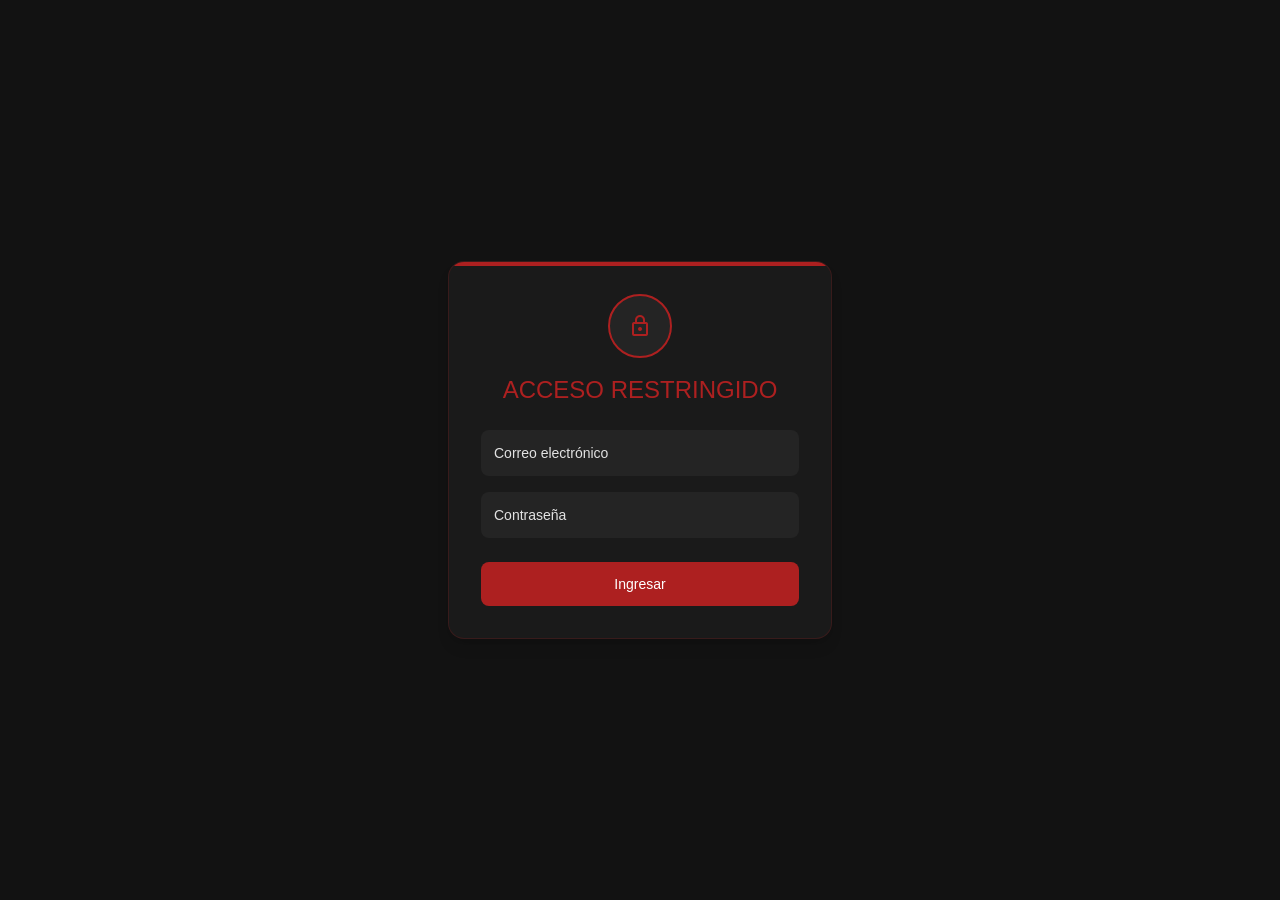
==== admin.html @ 25754448 "Primera version final para la entrega al cliente Sukidesu" ====
<!DOCTYPE html>
<html class="dark" lang="es">
<head>
  <meta charset="utf-8"/>
  <meta content="width=device-width, initial-scale=1.0" name="viewport"/>
  <title>Sukidesu Sushi - Administrativo</title>
  
  <link href="https://fonts.googleapis.com/css2?family=Material+Symbols+Outlined:wght,FILL@100..700,0..1&display=swap" rel="stylesheet"/>
  <link href="https://fonts.googleapis.com/css2?family=Anybody:wght@700;800&family=Plus+Jakarta+Sans:wght@400&family=Space+Grotesk:wght@700&display=swap" rel="stylesheet"/>
  <script src="https://cdnjs.cloudflare.com/ajax/libs/qrcode/1.4.4/qrcode.min.js"></script>
  
  <link href="https://cdnjs.cloudflare.com/ajax/libs/cropperjs/1.6.1/cropper.min.css" rel="stylesheet"/>
  <script src="https://cdnjs.cloudflare.com/ajax/libs/cropperjs/1.6.1/cropper.min.js"></script>
  
  <link href="css/output.css?v=2.0" rel="stylesheet"/>
  
  <script type="module" src="js/api.js"></script>
  <script type="module" src="js/ui.js"></script>
  <script type="module" src="js/admin.js"></script>

  <link rel="manifest" href="manifest-admin.json">
  <meta name="theme-color" content="#121212">
  <link rel="apple-touch-icon" href="images/screen.png">
  
  <style>
    ::-webkit-scrollbar { width: 6px; height: 6px; }
    ::-webkit-scrollbar-track { background: theme('colors.surface-container'); }
    ::-webkit-scrollbar-thumb { background: theme('colors.surface-bright'); border-radius: 9999px; }
    ::-webkit-scrollbar-thumb:hover { background: theme('colors.primary'); }
    .scroll-container { cursor: grab; user-select: none; }
    .scroll-container:active { cursor: grabbing; }
  </style>
</head>

<body class="flex min-h-[100dvh] md:h-screen overflow-x-hidden md:overflow-hidden font-body-md text-sm relative bg-surface text-on-surface overscroll-y-auto">
  
  <div id="login-overlay" class="fixed inset-0 bg-surface-container flex items-center justify-center z-[100]">
    <div class="bg-surface-container-high p-8 rounded-2xl shadow-lg w-full max-w-sm border border-primary/20 relative overflow-hidden">
      <div class="absolute top-0 left-0 w-full h-1 bg-primary"></div>
      <div class="text-center mb-6">
        <div class="w-16 h-16 mx-auto mb-4 rounded-full overflow-hidden border-2 border-primary flex justify-center items-center bg-surface-container-highest">
          <span class="material-symbols-outlined text-primary text-3xl">lock</span>
        </div>
        <h2 class="text-2xl font-headline-lg-mobile text-primary uppercase">Acceso Restringido</h2>
      </div>
      <form id="login-form" class="flex flex-col gap-4">
        <input type="email" id="login-email" placeholder="Correo electrónico" required class="p-3 rounded-lg bg-surface-container-highest text-on-surface outline-none focus:border-primary border border-transparent font-body-md">
        <input type="password" id="login-pass" placeholder="Contraseña" required class="p-3 rounded-lg bg-surface-container-highest text-on-surface outline-none focus:border-primary border border-transparent font-body-md">
        <button type="submit" id="login-btn" class="bg-primary text-sushi-white font-label-bold py-3 rounded-lg hover:opacity-90 mt-2 transition-opacity">Ingresar</button>
      </form>
    </div>
  </div>

  <div id="admin-layout" class="hidden w-full h-full flex flex-col md:flex-row flex-1">
    
    <nav class="hidden md:flex h-screen w-64 fixed left-0 top-0 bg-surface-container border-r border-primary/20 shadow-md flex-col p-4 z-40">
      <div class="mb-6 px-4 py-4 text-center border-b border-primary/20 shrink-0">
        <div class="w-24 h-24 mx-auto mb-3 rounded-full overflow-hidden border-2 border-primary">
          <div class="flex-1 flex justify-center items-center"><img class="object-contain" src="images/screen.png" alt="Logo"/></div>
        </div>
        <h1 class="font-headline-lg text-lg text-primary tracking-tighter uppercase mb-0.5">Gestión de Menú</h1>
      </div>
      
      <!-- BOTÓN MAESTRO -->
      <div class="px-2 mb-4 shrink-0">
        <button id="nav-publish-btn" class="w-full bg-wasabi-green text-surface font-label-bold text-sm py-3 rounded-lg shadow-lg hover:opacity-90 flex items-center justify-center transition-all">
          <span class="material-symbols-outlined mr-2 text-base pointer-events-none">cloud_upload</span> Publicar Menú
        </button>
      </div>

      <!-- CONTENEDOR ACORDEÓN -->
      <div class="flex-1 px-2 overflow-y-auto flex flex-col gap-3 pb-4">
        
        <!-- ACORDEÓN 1: MENÚ Y CATÁLOGO -->
        <div class="flex flex-col shrink-0">
          <button onclick="document.getElementById('menu-sub').classList.toggle('hidden'); this.querySelector('.chevron').classList.toggle('rotate-180');" class="w-full flex items-center justify-between px-4 py-3 bg-surface-container-highest hover:bg-surface-bright rounded-lg border border-primary/30 text-left group transition-colors">
            <div class="flex items-center pointer-events-none">
              <span class="material-symbols-outlined mr-3 text-primary">inventory_2</span>
              <span class="font-label-bold text-tertiary group-hover:text-primary">Catálogo</span>
            </div>
            <span class="material-symbols-outlined text-secondary chevron transition-transform duration-200 pointer-events-none">expand_more</span>
          </button>
          <div id="menu-sub" class="hidden flex-col gap-1 pl-4 mt-1">
            <button id="nav-add-btn" class="w-full flex items-center px-4 py-2 text-tertiary hover:bg-surface-bright rounded-lg text-left group">
              <span class="material-symbols-outlined mr-3 text-secondary group-hover:text-primary pointer-events-none text-sm">add</span><span class="font-label-bold pointer-events-none text-sm">Nuevo Plato</span>
            </button>
            <button id="nav-cat-btn" class="w-full flex items-center px-4 py-2 text-tertiary hover:bg-surface-bright rounded-lg text-left group">
              <span class="material-symbols-outlined mr-3 text-secondary group-hover:text-primary pointer-events-none text-sm">folder_managed</span><span class="font-label-bold pointer-events-none text-sm">Categorías</span>
            </button>
          </div>
        </div>

        <!-- ACORDEÓN 2: MARKETING -->
        <div class="flex flex-col shrink-0">
          <button onclick="document.getElementById('marketing-sub').classList.toggle('hidden'); this.querySelector('.chevron').classList.toggle('rotate-180');" class="w-full flex items-center justify-between px-4 py-3 bg-surface-container-highest hover:bg-surface-bright rounded-lg border border-primary/30 text-left group transition-colors">
            <div class="flex items-center pointer-events-none">
              <span class="material-symbols-outlined mr-3 text-primary">campaign</span>
              <span class="font-label-bold text-tertiary group-hover:text-primary">Marketing</span>
            </div>
            <span class="material-symbols-outlined text-secondary chevron transition-transform duration-200 pointer-events-none">expand_more</span>
          </button>
          <div id="marketing-sub" class="hidden flex-col gap-1 pl-4 mt-1">
            <button id="nav-promo-btn" class="w-full flex items-center px-4 py-2 text-tertiary hover:bg-surface-bright rounded-lg text-left group">
              <span class="material-symbols-outlined mr-3 text-secondary group-hover:text-primary pointer-events-none text-sm">loyalty</span><span class="font-label-bold pointer-events-none text-sm">Banner Promo</span>
            </button>
            <button id="nav-qr-btn" class="w-full flex items-center px-4 py-2 text-tertiary hover:bg-surface-bright rounded-lg text-left group">
              <span class="material-symbols-outlined mr-3 text-secondary group-hover:text-primary pointer-events-none text-sm">qr_code_2</span><span class="font-label-bold pointer-events-none text-sm">Generar QR</span>
            </button>
          </div>
        </div>

        <!-- ACORDEÓN 3: ADMINISTRACIÓN -->
        <div class="flex flex-col shrink-0">
          <button onclick="document.getElementById('admin-sub').classList.toggle('hidden'); this.querySelector('.chevron').classList.toggle('rotate-180');" class="w-full flex items-center justify-between px-4 py-3 bg-surface-container-highest hover:bg-surface-bright rounded-lg border border-primary/30 text-left group transition-colors">
            <div class="flex items-center pointer-events-none">
              <span class="material-symbols-outlined mr-3 text-primary">admin_panel_settings</span>
              <span class="font-label-bold text-tertiary group-hover:text-primary">Sistema</span>
            </div>
            <span class="material-symbols-outlined text-secondary chevron transition-transform duration-200 pointer-events-none">expand_more</span>
          </button>
          <div id="admin-sub" class="hidden flex-col gap-1 pl-4 mt-1">
            <button id="nav-emp-btn" class="w-full flex items-center px-4 py-2 text-tertiary hover:bg-surface-bright rounded-lg text-left group">
              <span class="material-symbols-outlined mr-3 text-secondary group-hover:text-primary pointer-events-none text-sm">manage_accounts</span><span class="font-label-bold pointer-events-none text-sm">Personal</span>
            </button>
            <a class="w-full flex items-center px-4 py-2 text-tertiary hover:bg-surface-bright rounded-lg text-left group" href="index.html" target="_blank">
              <span class="material-symbols-outlined mr-3 text-secondary group-hover:text-primary pointer-events-none text-sm">storefront</span><span class="font-label-bold pointer-events-none text-sm">Ver Carta</span>
            </a>
          </div>
        </div>
        
        <!-- CERRAR SESIÓN (Fijo al final) -->
        <button id="nav-logout-btn" class="w-full flex items-center px-4 py-3 mt-auto text-tertiary bg-surface-container-highest hover:bg-surface-bright rounded-lg border border-primary/30 text-left group transition-colors shrink-0">
          <span class="material-symbols-outlined mr-3 text-secondary group-hover:text-error pointer-events-none">logout</span><span class="font-label-bold pointer-events-none">Cerrar Sesión</span>
        </button>
        
      </div>
    </nav>

    <main class="flex-1 ml-0 md:ml-64 flex flex-col relative bg-transparent z-10 min-w-0">
      <div class="md:hidden flex justify-between items-center px-4 py-3 bg-surface-container border-b border-primary/20 z-30 shrink-0">
        <!-- ALERTA DE CAMBIOS PENDIENTES -->
       <div id="pending-changes-banner" class="hidden bg-[#f59e0b]/20 border-b border-[#f59e0b]/50 text-[#f59e0b] px-4 py-2 flex items-center justify-center gap-2 shrink-0 z-20">
         <span class="material-symbols-outlined text-sm">notification_important</span>
         <span class="font-label-bold text-xs">Tienes cambios sin publicar. Los clientes aún ven la versión anterior del menú.</span>
       </div>
        <h1 class="font-headline-lg-mobile text-primary uppercase text-sm">Gestor</h1>
        <div class="flex gap-1.5 overflow-x-auto no-scrollbar">
          <!-- BOTÓN PUBLICAR MÓVIL -->
          <button id="mobile-publish-btn" class="p-1.5 bg-wasabi-green text-surface border border-wasabi-green/50 rounded-md hover:opacity-90 flex items-center justify-center shadow-sm">
            <span class="material-symbols-outlined text-[18px] pointer-events-none">cloud_upload</span>
          </button>
          <a href="index.html" target="_blank" class="p-1.5 text-secondary border border-primary/40 rounded-md hover:bg-surface-container-highest flex items-center justify-center shadow-sm">
            <span class="material-symbols-outlined text-[18px]">storefront</span>
          </a>
          <button id="mobile-promo-btn" class="p-1.5 text-secondary border border-primary/40 rounded-md hover:bg-surface-container-highest flex items-center justify-center"><span class="material-symbols-outlined text-[18px] pointer-events-none">campaign</span></button>
          <button id="mobile-qr-btn" class="p-1.5 text-secondary border border-primary/40 rounded-md hover:bg-surface-container-highest flex items-center justify-center"><span class="material-symbols-outlined text-[18px] pointer-events-none">qr_code_2</span></button>
          <button onclick="document.getElementById('nav-emp-btn').click()" class="p-1.5 text-secondary border border-primary/40 rounded-md hover:bg-surface-container-highest flex items-center justify-center shadow-sm"><span class="material-symbols-outlined text-[18px] pointer-events-none">manage_accounts</span></button>
          <button id="mobile-new-btn" class="p-1.5 bg-primary-container/20 text-primary border border-primary/50 rounded-md hover:bg-primary-container/30 flex items-center justify-center shadow-sm"><span class="material-symbols-outlined text-[18px] pointer-events-none">add</span></button>
          <button id="mobile-logout-btn" class="p-1.5 bg-error/10 text-error border border-error/50 rounded-md hover:bg-error/20 flex items-center justify-center shadow-sm"><span class="material-symbols-outlined text-[18px] pointer-events-none">logout</span></button>
        </div>
      </div>

      <header class="px-5 md:px-12 py-8 flex flex-col md:flex-row justify-between items-start md:items-center gap-6 shrink-0">
        <div>
          <h2 class="font-headline-lg-mobile text-primary uppercase">Administra tus Productos</h2>
          <p class="font-body-md text-secondary">Ver, editar y organizar tus ofertas culinarias.</p>
        </div>
        <div class="flex items-center gap-4 w-full md:w-auto">
          <div class="relative w-full sm:w-72">
            <span class="material-symbols-outlined absolute left-3 top-1/2 -translate-y-1/2 text-primary">search</span>
            <input id="admin-search-input" class="w-full bg-surface-container border border-primary/50 rounded-lg pl-10 pr-4 py-2 text-on-surface focus:border-primary text-sm font-body-md" placeholder="Buscar por nombre..." type="text"/>
          </div>
        </div>
      </header>

      <div class="flex-1 md:overflow-y-auto px-5 md:px-12 pb-12 min-h-0 w-full">
        <div id="admin-category-bar" class="scroll-container flex gap-3 mb-8 overflow-x-auto pb-3 -mx-5 px-5 md:mx-0 md:px-0 flex-nowrap"></div>
        <div id="admin-loading" class="text-center py-12"><span class="material-symbols-outlined text-primary text-4xl animate-spin">progress_activity</span></div>
        <div id="admin-grid" class="grid grid-cols-1 lg:grid-cols-2 gap-4 md:gap-6 hidden"></div>
      </div>
    </main>

    <div id="itemModal" class="fixed inset-0 hidden items-center justify-center p-4 bg-black/80 backdrop-blur-md z-50">
      <div class="w-full max-w-[760px] bg-surface-container-low rounded-xl shadow-2xl border border-primary/50 flex flex-col max-h-[95vh] overflow-hidden">
        <div class="px-4 py-1 border-b border-primary/30 flex justify-between items-center bg-surface shrink-0">
          <h3 id="modal-title" class="font-headline-lg-mobile text-base text-primary">Añadir Nuevo Plato</h3>
          <button id="close-item-btn" class="text-secondary hover:text-primary"><span class="material-symbols-outlined pointer-events-none text-[20px]">close</span></button>
        </div>
        <form id="itemForm" class="flex flex-col flex-1 overflow-hidden">
          <input type="hidden" id="item-id" />
          <div class="p-3 overflow-y-auto flex-1">
            <div class="grid grid-cols-1 md:grid-cols-[1.5fr_1fr] gap-4 items-start h-full">
              <div class="flex flex-col gap-3">
                <div class="grid grid-cols-[1fr_2fr] gap-3">
                  <div class="flex flex-col gap-1">
                    <label class="text-[10px] font-label-bold text-primary uppercase ml-1">Categoría</label>
                    <select id="item-categoria" class="w-full bg-surface-container-high border border-primary/50 rounded-lg px-3 py-1.5 text-sushi-white focus:border-primary text-sm"></select>
                  </div>
                  <div class="flex flex-col gap-1">
                    <label class="text-[10px] font-label-bold text-primary uppercase ml-1">Nombre del Plato</label>
                    <input id="item-nombre" required class="w-full bg-surface-container-high border border-primary/50 rounded-lg px-3 py-1.5 text-sushi-white focus:border-primary text-sm" type="text"/>
                  </div>
                </div>
                <div class="flex items-start gap-3">
                  <div class="flex flex-col gap-1 w-28 shrink-0">
                    <label class="text-[10px] font-label-bold text-primary uppercase ml-1">Precio</label>
                    <input id="item-precio" required class="w-full bg-surface-container-high border border-primary/50 rounded-lg px-3 py-1.5 text-sushi-white focus:border-primary text-sm" type="number"/>
                  </div>
                  <div class="flex flex-col gap-1 flex-1">
                    <label class="text-[10px] font-label-bold text-primary uppercase ml-1">Descripción</label>
                    <textarea id="item-descripcion" rows="2" maxlength="300" class="w-full bg-surface-container-high border border-primary/50 rounded-lg px-3 py-1.5 text-sushi-white focus:border-primary resize-y text-sm min-h-[44px]"></textarea>
                  </div>
                </div>
                <div class="flex items-center gap-4 py-1">
                  <label class="flex items-center gap-2 cursor-pointer">
                    <input id="item-picante" type="checkbox" class="h-3.5 w-3.5 bg-surface-container-high rounded border-primary/50 text-primary"/>
                    <span class="text-xs text-secondary">Es Picante</span>
                  </label>
                  <label class="flex items-center gap-2 cursor-pointer">
                    <input id="item-pausado" type="checkbox" class="h-3.5 w-3.5 bg-surface-container-high rounded border-primary/50 text-error"/>
                    <span class="text-xs text-secondary">Pausar Plato</span>
                  </label>
                </div>
                <div class="flex flex-col gap-1">
                  <label class="text-[10px] font-label-bold text-primary uppercase ml-1">Imagen (JPG/PNG/WEBP)</label>
                  <input id="item-file-input" type="file" accept="image/jpeg, image/png, image/webp" class="w-full bg-surface-container-high border border-primary/50 rounded-lg px-2 py-1 text-secondary text-xs file:mr-2 file:py-1 file:px-2 file:rounded file:border-0 file:bg-primary-container file:text-sushi-white hover:file:bg-primary transition-colors cursor-pointer"/>
                  <input type="hidden" id="item-imagen-url" />
                </div>
                <div class="pt-3 border-t border-primary/30 flex flex-col gap-2">
                  <div class="flex flex-col mb-1"><label class="text-[10px] font-label-bold text-wasabi-green uppercase ml-1">Días Promoción</label></div>
                  <div style="display: grid; grid-template-columns: repeat(3, 1fr); gap: 6px;" class="text-[11px]">
                    <label class="flex items-center justify-center gap-1.5 cursor-pointer bg-surface p-1.5 rounded border border-primary/40 hover:bg-surface-bright"><input type="checkbox" name="promo-dia" value="Domingo" class="h-3 w-3 bg-surface-container rounded border-primary/50"/>Dom</label>
                    <label class="flex items-center justify-center gap-1.5 cursor-pointer bg-surface p-1.5 rounded border border-primary/40 hover:bg-surface-bright"><input type="checkbox" name="promo-dia" value="Lunes" class="h-3 w-3 bg-surface-container rounded border-primary/50"/>Lun</label>
                    <label class="flex items-center justify-center gap-1.5 cursor-pointer bg-surface p-1.5 rounded border border-primary/40 hover:bg-surface-bright"><input type="checkbox" name="promo-dia" value="Martes" class="h-3 w-3 bg-surface-container rounded border-primary/50"/>Mar</label>
                    <label class="flex items-center justify-center gap-1.5 cursor-pointer bg-surface p-1.5 rounded border border-primary/40 hover:bg-surface-bright"><input type="checkbox" name="promo-dia" value="Miércoles" class="h-3 w-3 bg-surface-container rounded border-primary/50"/>Mié</label>
                    <label class="flex items-center justify-center gap-1.5 cursor-pointer bg-surface p-1.5 rounded border border-primary/40 hover:bg-surface-bright"><input type="checkbox" name="promo-dia" value="Jueves" class="h-3 w-3 bg-surface-container rounded border-primary/50"/>Jue</label>
                    <label class="flex items-center justify-center gap-1.5 cursor-pointer bg-surface p-1.5 rounded border border-primary/40 hover:bg-surface-bright"><input type="checkbox" name="promo-dia" value="Viernes" class="h-3 w-3 bg-surface-container rounded border-primary/50"/>Vie</label>
                    <label style="grid-column: span 3;" class="flex items-center justify-center gap-1.5 cursor-pointer bg-surface p-1.5 rounded border border-primary/40 hover:bg-surface-bright"><input type="checkbox" name="promo-dia" value="Sábado" class="h-3 w-3 bg-surface-container rounded border-primary/50"/>Sáb</label>
                  </div>
                  <div class="flex flex-col gap-1 mt-1">
                    <label class="text-[10px] font-label-bold text-wasabi-green uppercase ml-1">Texto del Beneficio</label>
                    <input id="item-promo-texto" maxlength="35" class="w-full bg-surface-container-high border border-primary/50 rounded-lg px-3 py-1.5 text-sushi-white focus:border-primary text-sm" type="text"/>
                  </div>
                </div>
              </div>
              <div class="flex items-center justify-center w-full h-full pt-4 md:pt-0">
                 <div id="preview-container" class="w-full pointer-events-none"></div>
              </div>
            </div>
          </div>
          <div class="px-4 py-2 border-t border-primary/30 bg-surface flex justify-end items-center gap-2 shrink-0">
            <button type="button" id="cancel-item-btn" class="px-4 py-1.5 rounded-lg font-label-bold text-xs border border-primary/40 text-secondary hover:text-sushi-white">Salir</button>
            <button id="submit-btn" type="submit" class="px-4 py-1.5 rounded-lg font-label-bold text-xs bg-primary-container text-sushi-white hover:opacity-90">Guardar Plato</button>
          </div>
        </form>
      </div>
    </div>
    
    <div id="cropperModal" class="fixed inset-0 hidden items-center justify-center p-4 bg-black/95 backdrop-blur-md z-[60]">
      <div class="w-full max-w-[600px] bg-surface-container-low rounded-xl shadow-2xl border border-primary/50 flex flex-col overflow-hidden max-h-[95vh]">
        <div class="px-4 py-3 border-b border-primary/30 flex justify-between items-center bg-surface shrink-0">
          <h3 class="font-headline-lg-mobile text-lg text-primary flex items-center"><span class="material-symbols-outlined mr-2">crop</span> Encuadrar Plato</h3>
          <button id="close-cropper-btn" class="text-secondary hover:text-sushi-white transition-colors"><span class="material-symbols-outlined pointer-events-none">close</span></button>
        </div>
        <div class="p-0 flex justify-center items-center bg-black relative" style="height: 55vh; min-height: 350px;">
          <img id="cropper-image" src="" class="max-w-full max-h-full block opacity-0 transition-opacity duration-300">
        </div>
        <div class="px-4 py-3 border-t border-primary/30 bg-surface flex justify-end gap-2 shrink-0">
          <button type="button" id="cancel-cropper-btn" class="px-4 py-1.5 rounded-lg font-label-bold text-xs border border-primary/40 text-secondary hover:text-sushi-white transition-colors">Cancelar</button>
          <button id="confirm-crop-btn" class="px-5 py-1.5 bg-wasabi-green text-surface font-label-bold text-xs rounded-lg shadow-lg flex items-center gap-1 hover:bg-[#8da35c]"><span class="material-symbols-outlined text-[16px]">check_circle</span> Recortar y Comprimir</button>
        </div>
      </div>
    </div>

    <div id="promoConfigModal" class="fixed inset-0 hidden items-center justify-center p-4 bg-black/90 backdrop-blur-md z-50">
      <div class="w-full bg-surface-container-low rounded-xl shadow-2xl border border-primary/50 flex flex-col overflow-hidden max-h-[95vh] max-w-[544px]">
        <div class="px-4 py-3 border-b border-primary/30 flex justify-between items-center bg-surface shrink-0">
          <h3 class="font-headline-lg-mobile text-lg text-primary flex items-center"><span class="material-symbols-outlined mr-2">campaign</span> Creador de Anuncio Frontal</h3>
          <button id="close-promo-btn" class="text-secondary hover:text-sushi-white transition-colors"><span class="material-symbols-outlined pointer-events-none">close</span></button>
        </div>
        <div class="p-4 overflow-y-auto flex-1 flex flex-col gap-4">
          <div class="flex flex-col gap-3">
            <label class="flex items-center gap-2 cursor-pointer p-3 bg-primary/10 border border-primary/40 rounded-lg hover:bg-primary/20 transition-colors">
              <input id="config-promo-activa" type="checkbox" class="h-4 w-4 bg-surface text-primary rounded border-primary/50"/>
              <span class="font-label-bold text-sushi-white text-xs uppercase">Activar Anuncio Pop-up</span>
            </label>
            <div class="flex flex-col gap-1">
              <label class="text-[10px] text-primary font-bold uppercase ml-1">Texto del Anuncio</label>
              <textarea id="config-promo-texto" rows="2" class="w-full bg-surface border border-primary/40 rounded-lg px-3 py-2 text-on-surface text-sm focus:border-primary resize-none shadow-inner" placeholder="Escribe tu promoción aquí..."></textarea>
            </div>
            <div class="flex flex-col gap-1">
              <label class="text-[10px] text-primary font-bold uppercase ml-1">Enlace de la Imagen</label>
              <input id="config-promo-img" type="text" class="w-full bg-surface border border-primary/40 rounded-lg px-3 py-2 text-secondary text-sm focus:border-primary shadow-inner" placeholder="Escribe: images/niguiripro.webp"/>
            </div>
          </div>
          <div class="flex flex-col items-center justify-center bg-surface-container-lowest p-0 rounded-xl border border-dashed border-primary/30 relative overflow-hidden mt-1">
            <div class="relative bg-surface-container-lowest overflow-hidden shrink-0 w-full" style="aspect-ratio: 512/192;">
              <img id="admin-preview-promo-img" src="" class="absolute inset-0 w-full h-full object-cover object-left z-0" />
              <div class="absolute inset-0 flex pointer-events-none z-10 border-4 border-transparent hover:border-wasabi-green/30 transition-all">
                <div class="h-full border-r-2 border-dashed border-wasabi-green flex items-start p-1.5 w-[45%]"><span class="bg-surface-container-highest/90 text-wasabi-green text-[8px] font-black px-1.5 py-0.5 rounded shadow-md h-fit">ÁREA MASCOTA</span></div>
                <div class="h-full flex items-start justify-end p-1.5 w-[55%]"><span class="bg-surface-container-highest/90 text-primary text-[8px] font-black px-1.5 py-0.5 rounded shadow-md h-fit">ÁREA TEXTO</span></div>
              </div>
              <div class="absolute inset-0 flex z-20 pointer-events-none">
                <div class="w-[45%]"></div>
                <div class="flex flex-col justify-center items-end text-right p-4 w-[55%]">
                  <div class="flex items-center gap-1 mb-1.5"><span class="material-symbols-outlined text-wasabi-green text-sm">campaign</span><h3 class="font-headline-lg-mobile text-sm text-primary uppercase tracking-wide">¡Novedad!</h3></div>
                  <p id="admin-preview-promo-texto" class="font-body-md text-sushi-white text-[10px] leading-tight mb-2 drop-shadow-md line-clamp-3">El texto irá aquí...</p>
                  <button class="bg-primary text-sushi-white px-3 py-1.5 font-label-bold rounded-lg text-[10px] shadow-lg pointer-events-auto">¡Ver el Menú!</button>
                </div>
              </div>
            </div>
          </div>
        </div>
        <div class="px-4 py-3 border-t border-primary/30 bg-surface flex justify-between items-center gap-2 shrink-0">
          <div class="flex items-center gap-2 text-secondary"><span class="material-symbols-outlined text-[18px] text-wasabi-green">info</span><span class="text-[10px] leading-tight text-left">Medida recomendada:<br/><strong class="text-sushi-white">512px ancho &times; 192px alto</strong></span></div>
          <div class="flex gap-2 shrink-0">
            <button type="button" onclick="document.getElementById('promoConfigModal').classList.replace('flex','hidden')" class="px-4 py-1.5 rounded-lg font-label-bold text-xs border border-primary/40 text-secondary hover:text-sushi-white transition-colors">Salir</button>
            <button id="promo-save-btn" class="px-4 py-1.5 bg-primary text-sushi-white font-label-bold text-xs rounded-lg shadow-lg">Guardar Anuncio</button>
          </div>
        </div>
      </div>
    </div>

    <div id="qrModal" class="fixed inset-0 hidden items-center justify-center p-4 bg-black/80 backdrop-blur-md z-50">
      <div class="w-full max-w-sm bg-surface-container-low rounded-xl shadow-2xl border border-primary/50 flex flex-col max-h-[90vh] overflow-hidden">
        <div class="px-4 py-3 border-b border-primary/30 flex justify-between items-center bg-surface shrink-0">
          <h3 class="font-headline-lg-mobile text-lg text-primary"><span class="material-symbols-outlined align-middle mr-2">qr_code_2</span> Generador QR</h3>
          <button id="close-qr-btn" class="text-secondary hover:text-primary"><span class="material-symbols-outlined pointer-events-none">close</span></button>
        </div>
        <div class="p-4 space-y-3 overflow-y-auto flex-1">
          <div class="flex flex-col gap-1">
            <label class="text-[10px] text-primary font-bold uppercase">URL del Menú Base</label>
            <input id="qr-input-url" type="text" class="w-full bg-surface-container-high border border-outline-variant rounded-lg px-3 py-1.5 text-on-surface text-sm" value="https://pietroflorian-collab.github.io/menu_sukidesu/"/>
          </div>
          <div class="flex flex-col gap-1">
            <label class="text-[10px] text-wasabi-green font-bold uppercase">Identificador (Ej: Mesa 1, VIP, Barra)</label>
            <input id="qr-input-texto" type="text" class="w-full bg-surface-container-high border border-outline-variant rounded-lg px-3 py-1.5 text-on-surface text-sm" value="Mesa 1"/>
          </div>
          <div class="flex flex-col gap-1">
            <label class="text-[10px] text-primary font-bold uppercase">Logo Central</label>
            <input id="qr-input-file" type="file" accept="image/*" class="w-full bg-surface-container-high border border-outline-variant rounded-lg px-2 py-1 text-secondary text-xs file:mr-2 file:py-1 file:px-2 file:rounded file:border-0 file:bg-primary-container file:text-sushi-white"/>
          </div>
          <div class="flex justify-center bg-surface-container-lowest p-2 rounded-lg border border-outline-variant">
            <canvas id="admin-qr-canvas" style="max-height: 180px; width: auto; object-fit: contain;" class="rounded-md"></canvas>
          </div>
        </div>
        <div class="px-4 py-3 border-t border-primary/30 bg-surface flex justify-end gap-2 shrink-0">
          <button type="button" onclick="document.getElementById('qrModal').classList.replace('flex','hidden')" class="px-4 py-1.5 rounded-lg font-label-bold text-xs border border-primary/40 text-secondary">Salir</button>
          <button id="qr-download-btn" class="px-4 py-1.5 bg-primary text-sushi-white font-label-bold text-xs rounded-lg flex items-center gap-1"><span class="material-symbols-outlined text-sm">download</span> Guardar</button>
        </div>
      </div>
    </div>

    <div id="categoryModal" class="fixed inset-0 hidden items-center justify-center p-4 bg-black/80 backdrop-blur-md z-50">
      <div class="w-full max-w-sm bg-surface-container-low rounded-xl shadow-2xl border border-primary/50 flex flex-col max-h-[90vh] overflow-hidden">
        <div class="px-4 py-3 border-b border-primary/30 flex justify-between items-center bg-surface shrink-0">
          <h3 class="font-headline-lg-mobile text-lg text-primary">Categorías</h3>
          <button id="close-cat-btn" class="text-secondary hover:text-primary"><span class="material-symbols-outlined pointer-events-none">close</span></button>
        </div>
        <div class="p-4 overflow-y-auto space-y-4 flex-1">
          <form id="catForm" class="flex gap-2">
            <input id="new-cat-name" type="text" required class="flex-1 bg-surface-container-high border border-primary/50 rounded-lg px-3 py-1.5 text-sm text-on-surface" placeholder="Nueva..."/>
            <button type="submit" id="add-cat-btn" class="bg-primary text-sushi-white px-3 py-1.5 rounded-lg font-label-bold text-xs">+ Crear</button>
          </form>
          <div id="category-manage-list" class="space-y-2 text-sm"></div>
        </div>
        <div class="px-4 py-3 border-t border-primary/30 bg-surface flex justify-end shrink-0">
          <button type="button" onclick="document.getElementById('categoryModal').classList.replace('flex','hidden')" class="px-4 py-1.5 rounded-lg font-label-bold text-xs border border-primary/40 text-secondary">Salir</button>
        </div>
      </div>
    </div>

  </div>

  <div id="employeeModal" class="hidden fixed inset-0 bg-black/80 z-50 items-center justify-center p-4">
    <div class="bg-surface-container rounded-2xl w-full max-w-3xl overflow-hidden flex flex-col max-h-[90vh]">
      <div class="p-4 border-b border-outline-variant/30 flex justify-between items-center bg-surface-container-high">
        <h2 class="text-xl font-display text-on-surface">Gestión de Personal</h2>
        <button id="close-emp-btn" class="text-on-surface-variant hover:text-error transition-colors"><span class="material-symbols-outlined">close</span></button>
      </div>
      <div class="p-6 overflow-y-auto flex-1 flex flex-col md:flex-row gap-6">
        <div class="flex-1 bg-surface-container-highest p-4 rounded-xl h-fit">
          <h3 class="font-label-bold text-primary mb-4">Crear Nuevo Perfil</h3>
          <form id="empForm" class="flex flex-col gap-3">
            <input type="email" id="emp-email" placeholder="Correo electrónico" required class="w-full bg-surface-container-high text-on-surface px-4 py-2 rounded-lg border border-outline-variant/30 focus:border-primary outline-none">
            <input type="password" id="emp-pass" placeholder="Contraseña (Mín. 6 caracteres)" required minlength="6" class="w-full bg-surface-container-high text-on-surface px-4 py-2 rounded-lg border border-outline-variant/30 focus:border-primary outline-none">
            <select id="emp-rol" class="w-full bg-surface-container-high text-on-surface px-4 py-2 rounded-lg border border-outline-variant/30 focus:border-primary outline-none">
              <option value="editor">Editor (Solo edita menú)</option>
              <option value="administrador">Administrador (Control total)</option>
            </select>
            <button type="submit" id="submit-emp-btn" class="mt-2 w-full bg-primary text-sushi-white font-label-bold py-2 rounded-lg hover:bg-primary/90 transition-colors">Crear Empleado</button>
          </form>
        </div>
        <div class="flex-1 flex flex-col">
           <h3 class="font-label-bold text-tertiary mb-4">Personal Activo</h3>
           <div id="employee-list" class="flex flex-col gap-2 overflow-y-auto max-h-[300px] pr-2">
           </div>
        </div>
      </div>
    </div>
  </div>

  <div id="confirmModal" class="hidden fixed inset-0 bg-black/80 z-[70] items-center justify-center p-4 backdrop-blur-sm">
    <div class="bg-surface-container-low rounded-xl w-full max-w-sm overflow-hidden border border-primary/50 shadow-2xl flex flex-col transform transition-all">
      <div class="p-6 text-center flex-1">
        <div class="w-16 h-16 rounded-full bg-error/10 text-error flex items-center justify-center mx-auto mb-4 border border-error/20">
          <span class="material-symbols-outlined text-4xl pointer-events-none">warning</span>
        </div>
        <h3 id="confirm-title" class="text-xl font-headline-lg-mobile text-primary mb-2">Confirmar</h3>
        <p id="confirm-message" class="text-sm text-secondary font-body-md leading-relaxed whitespace-pre-line">¿Estás seguro de realizar esta acción?</p>
      </div>
      <div class="px-5 py-4 bg-surface-container-highest border-t border-primary/20 flex gap-3 justify-center">
        <button id="cancel-confirm-btn" class="px-5 py-2.5 rounded-lg font-label-bold text-xs border border-primary/40 text-secondary hover:bg-surface-bright transition-colors flex-1">Cancelar</button>
        <button id="execute-confirm-btn" class="px-5 py-2.5 rounded-lg font-label-bold text-xs bg-error text-white hover:bg-error/90 shadow-md transition-colors flex-1">Sí, Eliminar</button>
      </div>
    </div>
  </div>
</body>
</html>
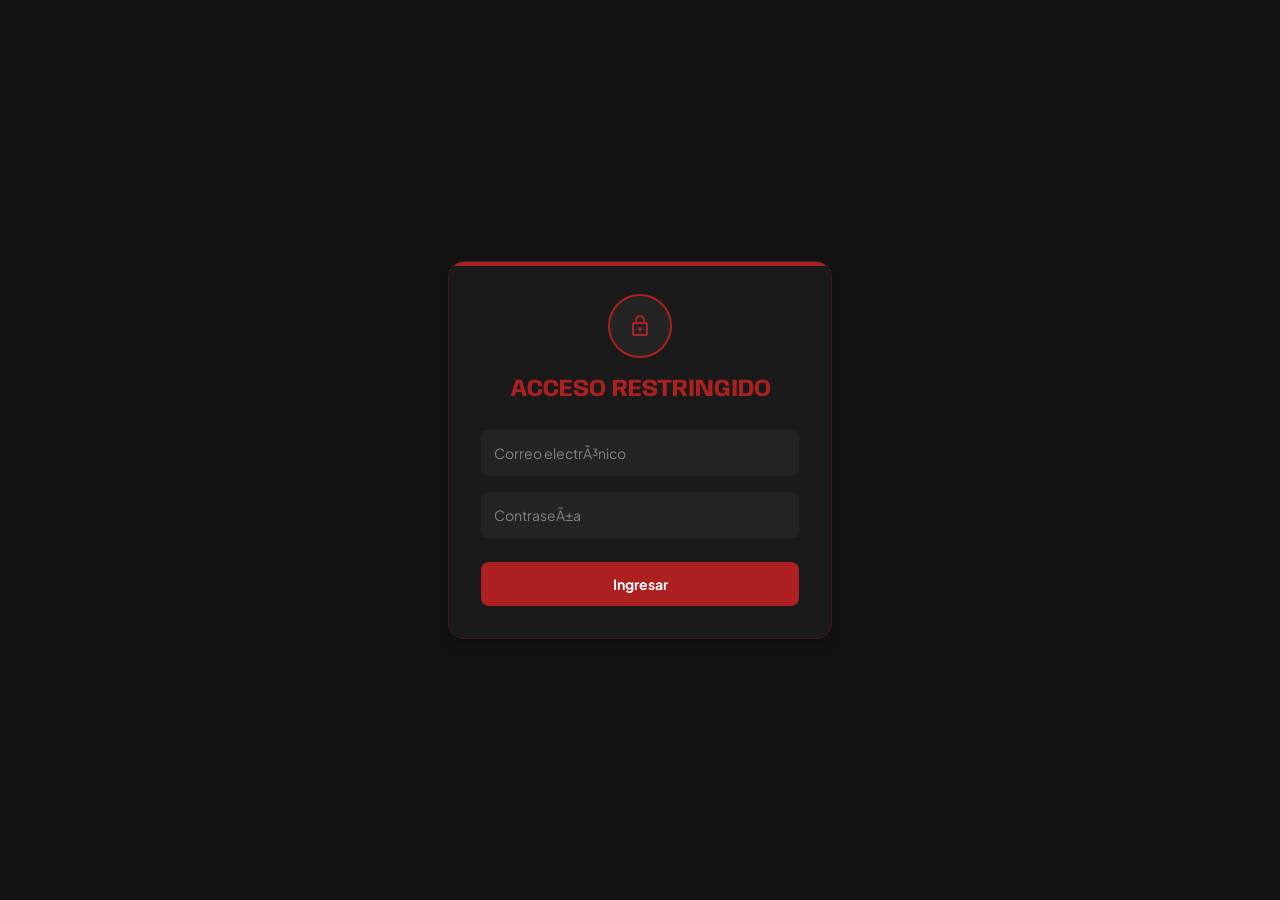
==== commit fa63626c: "feat(bloque8D-completo): 6 variables de color + variantes de opacidad en runtime (color-mix)" ====
--- a/admin.html
+++ b/admin.html
@@ -1,4 +1,4 @@
-<!DOCTYPE html>
+﻿<!DOCTYPE html>
 <html class="dark" lang="es">
 <head>
   <meta charset="utf-8"/>
@@ -7,7 +7,7 @@
   
   <link href="https://fonts.googleapis.com/css2?family=Material+Symbols+Outlined:wght,FILL@100..700,0..1&display=swap" rel="stylesheet"/>
   <link href="https://fonts.googleapis.com/css2?family=Anybody:wght@700;800&family=Plus+Jakarta+Sans:wght@400&family=Space+Grotesk:wght@700&display=swap" rel="stylesheet"/>
-  <script src="https://cdnjs.cloudflare.com/ajax/libs/qrcode/1.4.4/qrcode.min.js"></script>
+  <script src="https://cdn.jsdelivr.net/npm/qr-code-styling@1.5.0/lib/qr-code-styling.js"></script>
   
   <link href="https://cdnjs.cloudflare.com/ajax/libs/cropperjs/1.6.1/cropper.min.css" rel="stylesheet"/>
   <script src="https://cdnjs.cloudflare.com/ajax/libs/cropperjs/1.6.1/cropper.min.js"></script>
@@ -23,13 +23,18 @@
   <link rel="apple-touch-icon" href="images/screen.png">
   
   <style>
-    ::-webkit-scrollbar { width: 6px; height: 6px; }
-    ::-webkit-scrollbar-track { background: theme('colors.surface-container'); }
-    ::-webkit-scrollbar-thumb { background: theme('colors.surface-bright'); border-radius: 9999px; }
-    ::-webkit-scrollbar-thumb:hover { background: theme('colors.primary'); }
-    .scroll-container { cursor: grab; user-select: none; }
-    .scroll-container:active { cursor: grabbing; }
-  </style>
+  body {
+    background-color: #131313; 
+    background-image: url('images/fondo-ondas.png');
+    background-repeat: repeat;
+  }
+  ::-webkit-scrollbar { width: 6px; height: 6px; }
+  ::-webkit-scrollbar-track { background: theme('colors.surface-container'); }
+  ::-webkit-scrollbar-thumb { background: theme('colors.surface-bright'); border-radius: 9999px; }
+  ::-webkit-scrollbar-thumb:hover { background: theme('colors.primary'); }
+  .scroll-container { cursor: grab; user-select: none; }
+  .scroll-container:active { cursor: grabbing; }
+</style>
 </head>
 
 <body class="flex min-h-[100dvh] md:h-screen overflow-x-hidden md:overflow-hidden font-body-md text-sm relative bg-surface text-on-surface overscroll-y-auto">
@@ -44,8 +49,8 @@
         <h2 class="text-2xl font-headline-lg-mobile text-primary uppercase">Acceso Restringido</h2>
       </div>
       <form id="login-form" class="flex flex-col gap-4">
-        <input type="email" id="login-email" placeholder="Correo electrónico" required class="p-3 rounded-lg bg-surface-container-highest text-on-surface outline-none focus:border-primary border border-transparent font-body-md">
-        <input type="password" id="login-pass" placeholder="Contraseña" required class="p-3 rounded-lg bg-surface-container-highest text-on-surface outline-none focus:border-primary border border-transparent font-body-md">
+        <input type="email" id="login-email" placeholder="Correo electrÃ³nico" required class="p-3 rounded-lg bg-surface-container-highest text-on-surface outline-none focus:border-primary border border-transparent font-body-md">
+        <input type="password" id="login-pass" placeholder="ContraseÃ±a" required class="p-3 rounded-lg bg-surface-container-highest text-on-surface outline-none focus:border-primary border border-transparent font-body-md">
         <button type="submit" id="login-btn" class="bg-primary text-sushi-white font-label-bold py-3 rounded-lg hover:opacity-90 mt-2 transition-opacity">Ingresar</button>
       </form>
     </div>
@@ -58,25 +63,25 @@
         <div class="w-24 h-24 mx-auto mb-3 rounded-full overflow-hidden border-2 border-primary">
           <div class="flex-1 flex justify-center items-center"><img class="object-contain" src="images/screen.png" alt="Logo"/></div>
         </div>
-        <h1 class="font-headline-lg text-lg text-primary tracking-tighter uppercase mb-0.5">Gestión de Menú</h1>
+        <h1 class="font-headline-lg text-lg text-primary tracking-tighter uppercase mb-0.5">GestiÃ³n de MenÃº</h1>
       </div>
       
-      <!-- BOTÓN MAESTRO -->
+      <!-- BOTÃ“N MAESTRO -->
       <div class="px-2 mb-4 shrink-0">
         <button id="nav-publish-btn" class="w-full bg-wasabi-green text-surface font-label-bold text-sm py-3 rounded-lg shadow-lg hover:opacity-90 flex items-center justify-center transition-all">
-          <span class="material-symbols-outlined mr-2 text-base pointer-events-none">cloud_upload</span> Publicar Menú
+          <span class="material-symbols-outlined mr-2 text-base pointer-events-none">cloud_upload</span> Publicar MenÃº
         </button>
       </div>
 
-      <!-- CONTENEDOR ACORDEÓN -->
+      <!-- CONTENEDOR ACORDEÃ“N -->
       <div class="flex-1 px-2 overflow-y-auto flex flex-col gap-3 pb-4">
         
-        <!-- ACORDEÓN 1: MENÚ Y CATÁLOGO -->
+        <!-- ACORDEÃ“N 1: MENÃš Y CATÃLOGO -->
         <div class="flex flex-col shrink-0">
           <button onclick="document.getElementById('menu-sub').classList.toggle('hidden'); this.querySelector('.chevron').classList.toggle('rotate-180');" class="w-full flex items-center justify-between px-4 py-3 bg-surface-container-highest hover:bg-surface-bright rounded-lg border border-primary/30 text-left group transition-colors">
             <div class="flex items-center pointer-events-none">
               <span class="material-symbols-outlined mr-3 text-primary">inventory_2</span>
-              <span class="font-label-bold text-tertiary group-hover:text-primary">Catálogo</span>
+              <span class="font-label-bold text-tertiary group-hover:text-primary">CatÃ¡logo</span>
             </div>
             <span class="material-symbols-outlined text-secondary chevron transition-transform duration-200 pointer-events-none">expand_more</span>
           </button>
@@ -85,12 +90,12 @@
               <span class="material-symbols-outlined mr-3 text-secondary group-hover:text-primary pointer-events-none text-sm">add</span><span class="font-label-bold pointer-events-none text-sm">Nuevo Plato</span>
             </button>
             <button id="nav-cat-btn" class="w-full flex items-center px-4 py-2 text-tertiary hover:bg-surface-bright rounded-lg text-left group">
-              <span class="material-symbols-outlined mr-3 text-secondary group-hover:text-primary pointer-events-none text-sm">folder_managed</span><span class="font-label-bold pointer-events-none text-sm">Categorías</span>
-            </button>
-          </div>
-        </div>
-
-        <!-- ACORDEÓN 2: MARKETING -->
+              <span class="material-symbols-outlined mr-3 text-secondary group-hover:text-primary pointer-events-none text-sm">folder_managed</span><span class="font-label-bold pointer-events-none text-sm">CategorÃ­as</span>
+            </button>
+          </div>
+        </div>
+
+        <!-- ACORDEÃ“N 2: MARKETING -->
         <div class="flex flex-col shrink-0">
           <button onclick="document.getElementById('marketing-sub').classList.toggle('hidden'); this.querySelector('.chevron').classList.toggle('rotate-180');" class="w-full flex items-center justify-between px-4 py-3 bg-surface-container-highest hover:bg-surface-bright rounded-lg border border-primary/30 text-left group transition-colors">
             <div class="flex items-center pointer-events-none">
@@ -109,7 +114,7 @@
           </div>
         </div>
 
-        <!-- ACORDEÓN 3: ADMINISTRACIÓN -->
+        <!-- ACORDEÃ“N 3: ADMINISTRACIÃ“N -->
         <div class="flex flex-col shrink-0">
           <button onclick="document.getElementById('admin-sub').classList.toggle('hidden'); this.querySelector('.chevron').classList.toggle('rotate-180');" class="w-full flex items-center justify-between px-4 py-3 bg-surface-container-highest hover:bg-surface-bright rounded-lg border border-primary/30 text-left group transition-colors">
             <div class="flex items-center pointer-events-none">
@@ -122,43 +127,90 @@
             <button id="nav-emp-btn" class="w-full flex items-center px-4 py-2 text-tertiary hover:bg-surface-bright rounded-lg text-left group">
               <span class="material-symbols-outlined mr-3 text-secondary group-hover:text-primary pointer-events-none text-sm">manage_accounts</span><span class="font-label-bold pointer-events-none text-sm">Personal</span>
             </button>
-            <a class="w-full flex items-center px-4 py-2 text-tertiary hover:bg-surface-bright rounded-lg text-left group" href="index.html" target="_blank">
+            <!-- Modificado para inyectar admin=true[cite: 6] -->
+            <a class="w-full flex items-center px-4 py-2 text-tertiary hover:bg-surface-bright rounded-lg text-left group" href="index.html?admin=true" target="_blank">
               <span class="material-symbols-outlined mr-3 text-secondary group-hover:text-primary pointer-events-none text-sm">storefront</span><span class="font-label-bold pointer-events-none text-sm">Ver Carta</span>
             </a>
           </div>
         </div>
         
-        <!-- CERRAR SESIÓN (Fijo al final) -->
+        <!-- CERRAR SESIÃ“N (Fijo al final) -->
         <button id="nav-logout-btn" class="w-full flex items-center px-4 py-3 mt-auto text-tertiary bg-surface-container-highest hover:bg-surface-bright rounded-lg border border-primary/30 text-left group transition-colors shrink-0">
-          <span class="material-symbols-outlined mr-3 text-secondary group-hover:text-error pointer-events-none">logout</span><span class="font-label-bold pointer-events-none">Cerrar Sesión</span>
+          <span class="material-symbols-outlined mr-3 text-secondary group-hover:text-error pointer-events-none">logout</span><span class="font-label-bold pointer-events-none">Cerrar SesiÃ³n</span>
         </button>
         
       </div>
     </nav>
 
     <main class="flex-1 ml-0 md:ml-64 flex flex-col relative bg-transparent z-10 min-w-0">
-      <div class="md:hidden flex justify-between items-center px-4 py-3 bg-surface-container border-b border-primary/20 z-30 shrink-0">
-        <!-- ALERTA DE CAMBIOS PENDIENTES -->
-       <div id="pending-changes-banner" class="hidden bg-[#f59e0b]/20 border-b border-[#f59e0b]/50 text-[#f59e0b] px-4 py-2 flex items-center justify-center gap-2 shrink-0 z-20">
-         <span class="material-symbols-outlined text-sm">notification_important</span>
-         <span class="font-label-bold text-xs">Tienes cambios sin publicar. Los clientes aún ven la versión anterior del menú.</span>
-       </div>
-        <h1 class="font-headline-lg-mobile text-primary uppercase text-sm">Gestor</h1>
-        <div class="flex gap-1.5 overflow-x-auto no-scrollbar">
-          <!-- BOTÓN PUBLICAR MÓVIL -->
-          <button id="mobile-publish-btn" class="p-1.5 bg-wasabi-green text-surface border border-wasabi-green/50 rounded-md hover:opacity-90 flex items-center justify-center shadow-sm">
-            <span class="material-symbols-outlined text-[18px] pointer-events-none">cloud_upload</span>
+      
+      <!-- MenÃº Hamburguesa[cite: 6] -->
+      <div class="md:hidden flex flex-col z-30 shrink-0">
+        <!-- ALERTA DE CAMBIOS PENDIENTES (MÃ³vil) -->
+        <div id="pending-changes-banner" class="hidden bg-[#f59e0b]/20 border-b border-[#f59e0b]/50 text-[#f59e0b] px-4 py-2 flex items-center justify-center gap-2">
+          <span class="material-symbols-outlined text-sm">notification_important</span>
+          <span class="font-label-bold text-[10px] leading-tight text-center">Tienes cambios sin publicar. Los clientes ven la versiÃ³n anterior.</span>
+        </div>
+
+        <!-- BARRA SUPERIOR LIMPIA -->
+        <div class="flex justify-between items-center px-4 py-3 bg-surface-container border-b border-primary/20">
+          <div class="flex items-center gap-3">
+            <button onclick="document.getElementById('mobile-menu-overlay').classList.toggle('hidden')" class="p-1.5 text-primary border border-primary/40 rounded-md hover:bg-surface-container-highest flex items-center justify-center">
+              <span class="material-symbols-outlined pointer-events-none">menu</span>
+            </button>
+            <h1 class="font-headline-lg-mobile text-primary uppercase text-sm">Gestor</h1>
+          </div>
+          
+          <button id="mobile-publish-btn" class="px-3 py-1.5 bg-wasabi-green text-surface font-label-bold text-xs rounded-md shadow-sm flex items-center gap-1">
+            <span class="material-symbols-outlined text-[16px] pointer-events-none">cloud_upload</span> Publicar
           </button>
-          <a href="index.html" target="_blank" class="p-1.5 text-secondary border border-primary/40 rounded-md hover:bg-surface-container-highest flex items-center justify-center shadow-sm">
-            <span class="material-symbols-outlined text-[18px]">storefront</span>
-          </a>
-          <button id="mobile-promo-btn" class="p-1.5 text-secondary border border-primary/40 rounded-md hover:bg-surface-container-highest flex items-center justify-center"><span class="material-symbols-outlined text-[18px] pointer-events-none">campaign</span></button>
-          <button id="mobile-qr-btn" class="p-1.5 text-secondary border border-primary/40 rounded-md hover:bg-surface-container-highest flex items-center justify-center"><span class="material-symbols-outlined text-[18px] pointer-events-none">qr_code_2</span></button>
-          <button onclick="document.getElementById('nav-emp-btn').click()" class="p-1.5 text-secondary border border-primary/40 rounded-md hover:bg-surface-container-highest flex items-center justify-center shadow-sm"><span class="material-symbols-outlined text-[18px] pointer-events-none">manage_accounts</span></button>
-          <button id="mobile-new-btn" class="p-1.5 bg-primary-container/20 text-primary border border-primary/50 rounded-md hover:bg-primary-container/30 flex items-center justify-center shadow-sm"><span class="material-symbols-outlined text-[18px] pointer-events-none">add</span></button>
-          <button id="mobile-logout-btn" class="p-1.5 bg-error/10 text-error border border-error/50 rounded-md hover:bg-error/20 flex items-center justify-center shadow-sm"><span class="material-symbols-outlined text-[18px] pointer-events-none">logout</span></button>
-        </div>
-      </div>
+        </div>
+      </div>
+
+      <!-- MENÃš DESPLEGABLE MÃ“VIL (Oculto por defecto)[cite: 6] -->
+      <div id="mobile-menu-overlay" class="hidden md:hidden fixed inset-0 bg-black/60 backdrop-blur-sm z-[100] flex justify-start" onclick="if(event.target === this) this.classList.add('hidden')">
+        <div class="w-64 bg-surface-container-high h-full shadow-2xl border-r border-primary/30 flex flex-col animate-slide-in-left">
+          <div class="p-4 border-b border-primary/20 flex justify-between items-center bg-surface">
+            <h2 class="font-headline-lg-mobile text-primary text-base uppercase">Opciones</h2>
+            <button onclick="document.getElementById('mobile-menu-overlay').classList.add('hidden')" class="text-secondary">
+              <span class="material-symbols-outlined pointer-events-none">close</span>
+            </button>
+          </div>
+          <div class="flex-1 overflow-y-auto p-4 flex flex-col gap-2">
+            
+            <div class="text-xs font-label-bold text-secondary uppercase mb-1 mt-2">CatÃ¡logo</div>
+            <button id="mobile-new-btn" class="w-full flex items-center px-4 py-3 bg-surface-container rounded-lg border border-primary/20 text-tertiary">
+              <span class="material-symbols-outlined mr-3 text-secondary text-lg">add_circle</span><span class="font-label-bold text-sm">Nuevo Plato</span>
+            </button>
+            <button id="mobile-cat-btn" class="w-full flex items-center px-4 py-3 bg-surface-container rounded-lg border border-primary/20 text-tertiary">
+              <span class="material-symbols-outlined mr-3 text-secondary text-lg">folder_managed</span><span class="font-label-bold text-sm">CategorÃ­as</span>
+            </button>
+
+            <div class="text-xs font-label-bold text-secondary uppercase mb-1 mt-4">Marketing</div>
+            <button id="mobile-promo-btn" class="w-full flex items-center px-4 py-3 bg-surface-container rounded-lg border border-primary/20 text-tertiary">
+              <span class="material-symbols-outlined mr-3 text-secondary text-lg">campaign</span><span class="font-label-bold text-sm">Banner Promo</span>
+            </button>
+            <button id="mobile-qr-btn" class="w-full flex items-center px-4 py-3 bg-surface-container rounded-lg border border-primary/20 text-tertiary">
+              <span class="material-symbols-outlined mr-3 text-secondary text-lg">qr_code_2</span><span class="font-label-bold text-sm">Generador QR</span>
+            </button>
+
+            <div class="text-xs font-label-bold text-secondary uppercase mb-1 mt-4">Sistema</div>
+            <button id="mobile-emp-btn" class="w-full flex items-center px-4 py-3 bg-surface-container rounded-lg border border-primary/20 text-tertiary">
+              <span class="material-symbols-outlined mr-3 text-secondary text-lg">manage_accounts</span><span class="font-label-bold text-sm">Personal</span>
+            </button>
+            <a href="index.html?admin=true" target="_blank" class="w-full flex items-center px-4 py-3 bg-surface-container rounded-lg border border-primary/20 text-tertiary">
+              <span class="material-symbols-outlined mr-3 text-secondary text-lg">storefront</span><span class="font-label-bold text-sm">Ver Carta</span>
+            </a>
+            
+          </div>
+          <div class="p-4 border-t border-primary/20 bg-surface mt-auto">
+            <button id="mobile-logout-btn" class="w-full flex items-center px-4 py-3 bg-error/10 rounded-lg border border-error/30 text-error justify-center">
+              <span class="material-symbols-outlined mr-2 text-lg">logout</span><span class="font-label-bold text-sm">Cerrar SesiÃ³n</span>
+            </button>
+          </div>
+        </div>
+      </div>
+      <!-- Fin MenÃº Hamburguesa -->
 
       <header class="px-5 md:px-12 py-8 flex flex-col md:flex-row justify-between items-start md:items-center gap-6 shrink-0">
         <div>
@@ -183,7 +235,7 @@
     <div id="itemModal" class="fixed inset-0 hidden items-center justify-center p-4 bg-black/80 backdrop-blur-md z-50">
       <div class="w-full max-w-[760px] bg-surface-container-low rounded-xl shadow-2xl border border-primary/50 flex flex-col max-h-[95vh] overflow-hidden">
         <div class="px-4 py-1 border-b border-primary/30 flex justify-between items-center bg-surface shrink-0">
-          <h3 id="modal-title" class="font-headline-lg-mobile text-base text-primary">Añadir Nuevo Plato</h3>
+          <h3 id="modal-title" class="font-headline-lg-mobile text-base text-primary">AÃ±adir Nuevo Plato</h3>
           <button id="close-item-btn" class="text-secondary hover:text-primary"><span class="material-symbols-outlined pointer-events-none text-[20px]">close</span></button>
         </div>
         <form id="itemForm" class="flex flex-col flex-1 overflow-hidden">
@@ -193,7 +245,7 @@
               <div class="flex flex-col gap-3">
                 <div class="grid grid-cols-[1fr_2fr] gap-3">
                   <div class="flex flex-col gap-1">
-                    <label class="text-[10px] font-label-bold text-primary uppercase ml-1">Categoría</label>
+                    <label class="text-[10px] font-label-bold text-primary uppercase ml-1">CategorÃ­a</label>
                     <select id="item-categoria" class="w-full bg-surface-container-high border border-primary/50 rounded-lg px-3 py-1.5 text-sushi-white focus:border-primary text-sm"></select>
                   </div>
                   <div class="flex flex-col gap-1">
@@ -207,7 +259,7 @@
                     <input id="item-precio" required class="w-full bg-surface-container-high border border-primary/50 rounded-lg px-3 py-1.5 text-sushi-white focus:border-primary text-sm" type="number"/>
                   </div>
                   <div class="flex flex-col gap-1 flex-1">
-                    <label class="text-[10px] font-label-bold text-primary uppercase ml-1">Descripción</label>
+                    <label class="text-[10px] font-label-bold text-primary uppercase ml-1">DescripciÃ³n</label>
                     <textarea id="item-descripcion" rows="2" maxlength="300" class="w-full bg-surface-container-high border border-primary/50 rounded-lg px-3 py-1.5 text-sushi-white focus:border-primary resize-y text-sm min-h-[44px]"></textarea>
                   </div>
                 </div>
@@ -227,15 +279,15 @@
                   <input type="hidden" id="item-imagen-url" />
                 </div>
                 <div class="pt-3 border-t border-primary/30 flex flex-col gap-2">
-                  <div class="flex flex-col mb-1"><label class="text-[10px] font-label-bold text-wasabi-green uppercase ml-1">Días Promoción</label></div>
+                  <div class="flex flex-col mb-1"><label class="text-[10px] font-label-bold text-wasabi-green uppercase ml-1">DÃ­as PromociÃ³n</label></div>
                   <div style="display: grid; grid-template-columns: repeat(3, 1fr); gap: 6px;" class="text-[11px]">
                     <label class="flex items-center justify-center gap-1.5 cursor-pointer bg-surface p-1.5 rounded border border-primary/40 hover:bg-surface-bright"><input type="checkbox" name="promo-dia" value="Domingo" class="h-3 w-3 bg-surface-container rounded border-primary/50"/>Dom</label>
                     <label class="flex items-center justify-center gap-1.5 cursor-pointer bg-surface p-1.5 rounded border border-primary/40 hover:bg-surface-bright"><input type="checkbox" name="promo-dia" value="Lunes" class="h-3 w-3 bg-surface-container rounded border-primary/50"/>Lun</label>
                     <label class="flex items-center justify-center gap-1.5 cursor-pointer bg-surface p-1.5 rounded border border-primary/40 hover:bg-surface-bright"><input type="checkbox" name="promo-dia" value="Martes" class="h-3 w-3 bg-surface-container rounded border-primary/50"/>Mar</label>
-                    <label class="flex items-center justify-center gap-1.5 cursor-pointer bg-surface p-1.5 rounded border border-primary/40 hover:bg-surface-bright"><input type="checkbox" name="promo-dia" value="Miércoles" class="h-3 w-3 bg-surface-container rounded border-primary/50"/>Mié</label>
+                    <label class="flex items-center justify-center gap-1.5 cursor-pointer bg-surface p-1.5 rounded border border-primary/40 hover:bg-surface-bright"><input type="checkbox" name="promo-dia" value="MiÃ©rcoles" class="h-3 w-3 bg-surface-container rounded border-primary/50"/>MiÃ©</label>
                     <label class="flex items-center justify-center gap-1.5 cursor-pointer bg-surface p-1.5 rounded border border-primary/40 hover:bg-surface-bright"><input type="checkbox" name="promo-dia" value="Jueves" class="h-3 w-3 bg-surface-container rounded border-primary/50"/>Jue</label>
                     <label class="flex items-center justify-center gap-1.5 cursor-pointer bg-surface p-1.5 rounded border border-primary/40 hover:bg-surface-bright"><input type="checkbox" name="promo-dia" value="Viernes" class="h-3 w-3 bg-surface-container rounded border-primary/50"/>Vie</label>
-                    <label style="grid-column: span 3;" class="flex items-center justify-center gap-1.5 cursor-pointer bg-surface p-1.5 rounded border border-primary/40 hover:bg-surface-bright"><input type="checkbox" name="promo-dia" value="Sábado" class="h-3 w-3 bg-surface-container rounded border-primary/50"/>Sáb</label>
+                    <label style="grid-column: span 3;" class="flex items-center justify-center gap-1.5 cursor-pointer bg-surface p-1.5 rounded border border-primary/40 hover:bg-surface-bright"><input type="checkbox" name="promo-dia" value="SÃ¡bado" class="h-3 w-3 bg-surface-container rounded border-primary/50"/>SÃ¡b</label>
                   </div>
                   <div class="flex flex-col gap-1 mt-1">
                     <label class="text-[10px] font-label-bold text-wasabi-green uppercase ml-1">Texto del Beneficio</label>
@@ -286,26 +338,27 @@
             </label>
             <div class="flex flex-col gap-1">
               <label class="text-[10px] text-primary font-bold uppercase ml-1">Texto del Anuncio</label>
-              <textarea id="config-promo-texto" rows="2" class="w-full bg-surface border border-primary/40 rounded-lg px-3 py-2 text-on-surface text-sm focus:border-primary resize-none shadow-inner" placeholder="Escribe tu promoción aquí..."></textarea>
+              <textarea id="config-promo-texto" rows="2" class="w-full bg-surface border border-primary/40 rounded-lg px-3 py-2 text-on-surface text-sm focus:border-primary resize-none shadow-inner" placeholder="Escribe tu promociÃ³n aquÃ­..."></textarea>
             </div>
             <div class="flex flex-col gap-1">
-              <label class="text-[10px] text-primary font-bold uppercase ml-1">Enlace de la Imagen</label>
-              <input id="config-promo-img" type="text" class="w-full bg-surface border border-primary/40 rounded-lg px-3 py-2 text-secondary text-sm focus:border-primary shadow-inner" placeholder="Escribe: images/niguiripro.webp"/>
+              <label class="text-[10px] text-primary font-bold uppercase ml-1">Imagen del Anuncio (JPG/PNG/WEBP)</label>
+              <input id="config-promo-file" type="file" accept="image/jpeg, image/png, image/webp" class="w-full bg-surface border border-primary/40 rounded-lg px-2 py-1 text-secondary text-xs file:mr-2 file:py-1 file:px-2 file:rounded file:border-0 file:bg-primary-container file:text-sushi-white hover:file:bg-primary transition-colors cursor-pointer"/>
+              <input id="config-promo-img" type="hidden" />
             </div>
           </div>
           <div class="flex flex-col items-center justify-center bg-surface-container-lowest p-0 rounded-xl border border-dashed border-primary/30 relative overflow-hidden mt-1">
             <div class="relative bg-surface-container-lowest overflow-hidden shrink-0 w-full" style="aspect-ratio: 512/192;">
               <img id="admin-preview-promo-img" src="" class="absolute inset-0 w-full h-full object-cover object-left z-0" />
-              <div class="absolute inset-0 flex pointer-events-none z-10 border-4 border-transparent hover:border-wasabi-green/30 transition-all">
-                <div class="h-full border-r-2 border-dashed border-wasabi-green flex items-start p-1.5 w-[45%]"><span class="bg-surface-container-highest/90 text-wasabi-green text-[8px] font-black px-1.5 py-0.5 rounded shadow-md h-fit">ÁREA MASCOTA</span></div>
-                <div class="h-full flex items-start justify-end p-1.5 w-[55%]"><span class="bg-surface-container-highest/90 text-primary text-[8px] font-black px-1.5 py-0.5 rounded shadow-md h-fit">ÁREA TEXTO</span></div>
+              <div class="absolute inset-0 flex pointer-events-none z-10 border-4 border-transparent hover:border-wasabi-30 transition-all">
+                <div class="h-full border-r-2 border-dashed border-wasabi-green flex items-start p-1.5 w-[45%]"><span class="bg-surface-container-highest/90 text-wasabi-green text-[8px] font-black px-1.5 py-0.5 rounded shadow-md h-fit">ÃREA MASCOTA</span></div>
+                <div class="h-full flex items-start justify-end p-1.5 w-[55%]"><span class="bg-surface-container-highest/90 text-primary text-[8px] font-black px-1.5 py-0.5 rounded shadow-md h-fit">ÃREA TEXTO</span></div>
               </div>
               <div class="absolute inset-0 flex z-20 pointer-events-none">
                 <div class="w-[45%]"></div>
                 <div class="flex flex-col justify-center items-end text-right p-4 w-[55%]">
-                  <div class="flex items-center gap-1 mb-1.5"><span class="material-symbols-outlined text-wasabi-green text-sm">campaign</span><h3 class="font-headline-lg-mobile text-sm text-primary uppercase tracking-wide">¡Novedad!</h3></div>
-                  <p id="admin-preview-promo-texto" class="font-body-md text-sushi-white text-[10px] leading-tight mb-2 drop-shadow-md line-clamp-3">El texto irá aquí...</p>
-                  <button class="bg-primary text-sushi-white px-3 py-1.5 font-label-bold rounded-lg text-[10px] shadow-lg pointer-events-auto">¡Ver el Menú!</button>
+                  <div class="flex items-center gap-1 mb-1.5"><span class="material-symbols-outlined text-wasabi-green text-sm">campaign</span><h3 class="font-headline-lg-mobile text-sm text-primary uppercase tracking-wide">Â¡Novedad!</h3></div>
+                  <p id="admin-preview-promo-texto" class="font-body-md text-sushi-white text-[10px] leading-tight mb-2 drop-shadow-md line-clamp-3">El texto irÃ¡ aquÃ­...</p>
+                  <button class="bg-primary text-sushi-white px-3 py-1.5 font-label-bold rounded-lg text-[10px] shadow-lg pointer-events-auto">Â¡Ver el MenÃº!</button>
                 </div>
               </div>
             </div>
@@ -321,40 +374,126 @@
       </div>
     </div>
 
-    <div id="qrModal" class="fixed inset-0 hidden items-center justify-center p-4 bg-black/80 backdrop-blur-md z-50">
-      <div class="w-full max-w-sm bg-surface-container-low rounded-xl shadow-2xl border border-primary/50 flex flex-col max-h-[90vh] overflow-hidden">
+    <div id="qrModal" class="fixed inset-0 hidden items-center justify-center p-4 bg-black/90 backdrop-blur-md z-50">
+      <!-- Contenedor con ancho y alto absolutos (850x750) -->
+      <div class="w-full max-w-[850px] h-[900px] max-h-[95vh] bg-surface-container-low rounded-xl shadow-2xl border border-primary/50 flex flex-col overflow-hidden">
+        
+        <!-- HEADER -->
         <div class="px-4 py-3 border-b border-primary/30 flex justify-between items-center bg-surface shrink-0">
-          <h3 class="font-headline-lg-mobile text-lg text-primary"><span class="material-symbols-outlined align-middle mr-2">qr_code_2</span> Generador QR</h3>
-          <button id="close-qr-btn" class="text-secondary hover:text-primary"><span class="material-symbols-outlined pointer-events-none">close</span></button>
-        </div>
-        <div class="p-4 space-y-3 overflow-y-auto flex-1">
-          <div class="flex flex-col gap-1">
-            <label class="text-[10px] text-primary font-bold uppercase">URL del Menú Base</label>
-            <input id="qr-input-url" type="text" class="w-full bg-surface-container-high border border-outline-variant rounded-lg px-3 py-1.5 text-on-surface text-sm" value="https://pietroflorian-collab.github.io/menu_sukidesu/"/>
-          </div>
-          <div class="flex flex-col gap-1">
-            <label class="text-[10px] text-wasabi-green font-bold uppercase">Identificador (Ej: Mesa 1, VIP, Barra)</label>
-            <input id="qr-input-texto" type="text" class="w-full bg-surface-container-high border border-outline-variant rounded-lg px-3 py-1.5 text-on-surface text-sm" value="Mesa 1"/>
-          </div>
-          <div class="flex flex-col gap-1">
-            <label class="text-[10px] text-primary font-bold uppercase">Logo Central</label>
-            <input id="qr-input-file" type="file" accept="image/*" class="w-full bg-surface-container-high border border-outline-variant rounded-lg px-2 py-1 text-secondary text-xs file:mr-2 file:py-1 file:px-2 file:rounded file:border-0 file:bg-primary-container file:text-sushi-white"/>
-          </div>
-          <div class="flex justify-center bg-surface-container-lowest p-2 rounded-lg border border-outline-variant">
-            <canvas id="admin-qr-canvas" style="max-height: 180px; width: auto; object-fit: contain;" class="rounded-md"></canvas>
-          </div>
-        </div>
-        <div class="px-4 py-3 border-t border-primary/30 bg-surface flex justify-end gap-2 shrink-0">
-          <button type="button" onclick="document.getElementById('qrModal').classList.replace('flex','hidden')" class="px-4 py-1.5 rounded-lg font-label-bold text-xs border border-primary/40 text-secondary">Salir</button>
-          <button id="qr-download-btn" class="px-4 py-1.5 bg-primary text-sushi-white font-label-bold text-xs rounded-lg flex items-center gap-1"><span class="material-symbols-outlined text-sm">download</span> Guardar</button>
-        </div>
+          <h3 class="font-headline-lg-mobile text-lg text-primary"><span class="material-symbols-outlined align-middle mr-2">qr_code_scanner</span> Estudio QR</h3>
+          <button id="close-qr-btn" class="text-secondary hover:text-primary transition-colors"><span class="material-symbols-outlined pointer-events-none">close</span></button>
+        </div>
+
+        <div class="flex flex-col md:flex-row flex-1 overflow-hidden bg-surface-container-lowest">
+          
+          <!-- COLUMNA IZQUIERDA -->
+          <div class="w-full md:w-[55%] p-4 overflow-y-auto border-b md:border-b-0 md:border-r border-primary/20 space-y-3 flex flex-col justify-start">
+            
+            <!-- 1. Datos -->
+            <div class="bg-surface-container rounded-lg p-3 border border-outline-30">
+              <h4 class="font-label-bold text-xs text-secondary uppercase mb-2 flex items-center gap-1.5"><span class="material-symbols-outlined text-sm">link</span> Enlace y Datos</h4>
+              <div class="space-y-2">
+                <div class="flex flex-col gap-1">
+                  <label class="text-[10px] text-primary font-bold uppercase">URL del MenÃº Base</label>
+                  <input id="qr-input-url" type="text" class="w-full bg-surface border border-outline-variant rounded-lg px-3 py-1.5 text-on-surface text-sm focus:border-primary" value="https://menusukidesu.sukidesumenu.workers.dev/?v=2"/>
+                </div>
+                <div class="flex flex-col gap-1">
+                  <label class="text-[10px] text-wasabi-green font-bold uppercase">Identificador (Mesa, Barra, VIP)</label>
+                  <input id="qr-input-texto" type="text" class="w-full bg-surface border border-outline-variant rounded-lg px-3 py-1.5 text-on-surface text-sm focus:border-primary" value="Mesa 1"/>
+                </div>
+              </div>
+            </div>
+
+            <!-- 2. Formas y Estilos -->
+            <div class="bg-surface-container rounded-lg p-3 border border-outline-30">
+              <h4 class="font-label-bold text-xs text-secondary uppercase mb-2 flex items-center gap-1.5"><span class="material-symbols-outlined text-sm">category</span> Estilo de Puntos</h4>
+              <div class="grid grid-cols-2 gap-3">
+                <div class="flex flex-col gap-1">
+                  <label class="text-[10px] text-primary uppercase">Cuerpo del QR</label>
+                  <select id="qr-style-dots" class="w-full bg-surface border border-outline-variant rounded-lg px-2 py-1 text-sm text-on-surface">
+                    <option value="rounded">Redondeado</option>
+                    <option value="dots">Puntos</option>
+                    <option value="classy">Elegante</option>
+                    <option value="square">Cuadrado ClÃ¡sico</option>
+                  </select>
+                </div>
+                <div class="flex flex-col gap-1">
+                  <label class="text-[10px] text-primary uppercase">Marcos (Esquinas)</label>
+                  <select id="qr-style-corners" class="w-full bg-surface border border-outline-variant rounded-lg px-2 py-1 text-sm text-on-surface">
+                    <option value="extra-rounded">CÃ­rculo</option>
+                    <option value="dot">Punto</option>
+                    <option value="square">Cuadrado</option>
+                  </select>
+                </div>
+              </div>
+            </div>
+
+            <!-- 3. Colores y Logo -->
+            <div class="grid grid-cols-2 gap-3">
+              <div class="bg-surface-container rounded-lg p-3 border border-outline-30">
+                <h4 class="font-label-bold text-xs text-secondary uppercase mb-2 flex items-center gap-1.5"><span class="material-symbols-outlined text-sm">palette</span> Colores</h4>
+                <div class="flex justify-between gap-1 mt-1">
+                  <div class="flex flex-col items-center gap-1">
+                    <input type="color" id="qr-color-dots" value="#000000" class="w-7 h-7 rounded cursor-pointer border-0 p-0 bg-transparent">
+                    <label class="text-[9px] text-center uppercase text-secondary">Puntos</label>
+                  </div>
+                  <div class="flex flex-col items-center gap-1">
+                    <input type="color" id="qr-color-corners" value="#b71f22" class="w-7 h-7 rounded cursor-pointer border-0 p-0 bg-transparent">
+                    <label class="text-[9px] text-center uppercase text-secondary">Esquinas</label>
+                  </div>
+                  <div class="flex flex-col items-center gap-1">
+                    <input type="color" id="qr-color-bg" value="#ffffff" class="w-7 h-7 rounded cursor-pointer border-0 p-0 bg-transparent">
+                    <label class="text-[9px] text-center uppercase text-secondary">Fondo</label>
+                  </div>
+                </div>
+              </div>
+
+              <div class="bg-surface-container rounded-lg p-3 border border-outline-30 flex flex-col justify-center">
+                <h4 class="font-label-bold text-xs text-secondary uppercase mb-2 flex items-center gap-1.5"><span class="material-symbols-outlined text-sm">image</span> Logo Central</h4>
+                <input id="qr-input-file" type="file" accept="image/*" class="w-full bg-surface border border-outline-variant rounded-lg px-1 py-1 text-secondary text-[10px] file:mr-2 file:py-0.5 file:px-2 file:rounded file:border-0 file:bg-primary-container file:text-sushi-white cursor-pointer"/>
+                <label class="flex items-center gap-2 cursor-pointer mt-3">
+                  <input id="qr-logo-bg" type="checkbox" checked class="h-3.5 w-3.5 bg-surface text-primary rounded border-primary/50"/>
+                  <span class="text-[10px] text-secondary leading-tight">AÃ±adir margen</span>
+                </label>
+              </div>
+            </div>
+
+          </div>
+
+          <!-- COLUMNA DERECHA -->
+          <div class="w-full md:w-[45%] bg-[#121212] p-6 flex flex-col items-center justify-center relative overflow-hidden">
+            <div class="absolute inset-0 opacity-20 pointer-events-none" style="background-image: radial-gradient(#b71f22 1px, transparent 1px); background-size: 20px 20px;"></div>
+            
+            <div class="bg-white p-4 rounded-xl shadow-2xl relative z-10 flex flex-col items-center transform transition-transform hover:scale-105 duration-300">
+              <div id="qr-preview-container" class="w-[303px] h-[303px] flex items-center justify-center bg-gray-100 rounded-lg">
+              </div>
+              <div id="qr-preview-text" class="mt-3 font-headline-lg-mobile text-black text-center uppercase tracking-widest text-sm">MESA 1</div>
+            </div>
+            
+            <p class="text-[10px] text-secondary mt-6 z-10 text-center">Vista previa dinÃ¡mica.<br/>Los cambios se aplican al instante.</p>
+          </div>
+        </div>
+
+        <!-- FOOTER -->
+        <div class="px-4 py-3 border-t border-primary/30 bg-surface flex flex-wrap justify-end items-center gap-2 shrink-0">
+          <button type="button" onclick="document.getElementById('qrModal').classList.replace('flex','hidden')" class="px-4 py-1.5 rounded-lg font-label-bold text-xs border border-primary/40 text-secondary hover:text-white mr-auto">Cerrar</button>
+          
+          <button id="qr-dl-raw" class="px-4 py-1.5 bg-surface-container-high text-primary font-label-bold text-xs rounded-lg border border-primary/40 flex items-center gap-1.5 hover:bg-surface-bright transition-colors">
+            <span class="material-symbols-outlined text-sm">image</span> Solo QR (PNG)
+          </button>
+          
+          <button id="qr-dl-poster" class="px-4 py-1.5 bg-primary text-sushi-white font-label-bold text-xs rounded-lg flex items-center gap-1.5 shadow-lg hover:opacity-90 transition-opacity">
+            <span class="material-symbols-outlined text-sm">ad_units</span> Descargar PÃ³ster
+          </button>
+        </div>
+        
       </div>
     </div>
 
     <div id="categoryModal" class="fixed inset-0 hidden items-center justify-center p-4 bg-black/80 backdrop-blur-md z-50">
       <div class="w-full max-w-sm bg-surface-container-low rounded-xl shadow-2xl border border-primary/50 flex flex-col max-h-[90vh] overflow-hidden">
         <div class="px-4 py-3 border-b border-primary/30 flex justify-between items-center bg-surface shrink-0">
-          <h3 class="font-headline-lg-mobile text-lg text-primary">Categorías</h3>
+          <h3 class="font-headline-lg-mobile text-lg text-primary">CategorÃ­as</h3>
           <button id="close-cat-btn" class="text-secondary hover:text-primary"><span class="material-symbols-outlined pointer-events-none">close</span></button>
         </div>
         <div class="p-4 overflow-y-auto space-y-4 flex-1">
@@ -374,18 +513,18 @@
 
   <div id="employeeModal" class="hidden fixed inset-0 bg-black/80 z-50 items-center justify-center p-4">
     <div class="bg-surface-container rounded-2xl w-full max-w-3xl overflow-hidden flex flex-col max-h-[90vh]">
-      <div class="p-4 border-b border-outline-variant/30 flex justify-between items-center bg-surface-container-high">
-        <h2 class="text-xl font-display text-on-surface">Gestión de Personal</h2>
+      <div class="p-4 border-b border-outline-30 flex justify-between items-center bg-surface-container-high">
+        <h2 class="text-xl font-display text-on-surface">GestiÃ³n de Personal</h2>
         <button id="close-emp-btn" class="text-on-surface-variant hover:text-error transition-colors"><span class="material-symbols-outlined">close</span></button>
       </div>
       <div class="p-6 overflow-y-auto flex-1 flex flex-col md:flex-row gap-6">
         <div class="flex-1 bg-surface-container-highest p-4 rounded-xl h-fit">
           <h3 class="font-label-bold text-primary mb-4">Crear Nuevo Perfil</h3>
           <form id="empForm" class="flex flex-col gap-3">
-            <input type="email" id="emp-email" placeholder="Correo electrónico" required class="w-full bg-surface-container-high text-on-surface px-4 py-2 rounded-lg border border-outline-variant/30 focus:border-primary outline-none">
-            <input type="password" id="emp-pass" placeholder="Contraseña (Mín. 6 caracteres)" required minlength="6" class="w-full bg-surface-container-high text-on-surface px-4 py-2 rounded-lg border border-outline-variant/30 focus:border-primary outline-none">
-            <select id="emp-rol" class="w-full bg-surface-container-high text-on-surface px-4 py-2 rounded-lg border border-outline-variant/30 focus:border-primary outline-none">
-              <option value="editor">Editor (Solo edita menú)</option>
+            <input type="email" id="emp-email" placeholder="Correo electrÃ³nico" required class="w-full bg-surface-container-high text-on-surface px-4 py-2 rounded-lg border border-outline-30 focus:border-primary outline-none">
+            <input type="password" id="emp-pass" placeholder="ContraseÃ±a (MÃ­n. 6 caracteres)" required minlength="6" class="w-full bg-surface-container-high text-on-surface px-4 py-2 rounded-lg border border-outline-30 focus:border-primary outline-none">
+            <select id="emp-rol" class="w-full bg-surface-container-high text-on-surface px-4 py-2 rounded-lg border border-outline-30 focus:border-primary outline-none">
+              <option value="editor">Editor (Solo edita menÃº)</option>
               <option value="administrador">Administrador (Control total)</option>
             </select>
             <button type="submit" id="submit-emp-btn" class="mt-2 w-full bg-primary text-sushi-white font-label-bold py-2 rounded-lg hover:bg-primary/90 transition-colors">Crear Empleado</button>
@@ -407,11 +546,11 @@
           <span class="material-symbols-outlined text-4xl pointer-events-none">warning</span>
         </div>
         <h3 id="confirm-title" class="text-xl font-headline-lg-mobile text-primary mb-2">Confirmar</h3>
-        <p id="confirm-message" class="text-sm text-secondary font-body-md leading-relaxed whitespace-pre-line">¿Estás seguro de realizar esta acción?</p>
+        <p id="confirm-message" class="text-sm text-secondary font-body-md leading-relaxed whitespace-pre-line">Â¿EstÃ¡s seguro de realizar esta acciÃ³n?</p>
       </div>
       <div class="px-5 py-4 bg-surface-container-highest border-t border-primary/20 flex gap-3 justify-center">
         <button id="cancel-confirm-btn" class="px-5 py-2.5 rounded-lg font-label-bold text-xs border border-primary/40 text-secondary hover:bg-surface-bright transition-colors flex-1">Cancelar</button>
-        <button id="execute-confirm-btn" class="px-5 py-2.5 rounded-lg font-label-bold text-xs bg-error text-white hover:bg-error/90 shadow-md transition-colors flex-1">Sí, Eliminar</button>
+        <button id="execute-confirm-btn" class="px-5 py-2.5 rounded-lg font-label-bold text-xs bg-error text-white hover:bg-error/90 shadow-md transition-colors flex-1">SÃ­, Actualizar</button>
       </div>
     </div>
   </div>
--- a/css/output.css
+++ b/css/output.css
@@ -0,0 +1,2 @@
+/*! tailwindcss v4.3.3 | MIT License | https://tailwindcss.com */
+@layer properties{@supports (((-webkit-hyphens:none)) and (not (margin-trim:inline))) or ((-moz-orient:inline) and (not (color:rgb(from red r g b)))){*,:before,:after,::backdrop{--tw-translate-x:0;--tw-translate-y:0;--tw-translate-z:0;--tw-scale-x:1;--tw-scale-y:1;--tw-scale-z:1;--tw-rotate-x:initial;--tw-rotate-y:initial;--tw-rotate-z:initial;--tw-skew-x:initial;--tw-skew-y:initial;--tw-space-y-reverse:0;--tw-space-x-reverse:0;--tw-border-style:solid;--tw-leading:initial;--tw-font-weight:initial;--tw-tracking:initial;--tw-shadow:0 0 #0000;--tw-shadow-color:initial;--tw-shadow-alpha:100%;--tw-inset-shadow:0 0 #0000;--tw-inset-shadow-color:initial;--tw-inset-shadow-alpha:100%;--tw-ring-color:initial;--tw-ring-shadow:0 0 #0000;--tw-inset-ring-color:initial;--tw-inset-ring-shadow:0 0 #0000;--tw-ring-inset:initial;--tw-ring-offset-width:0px;--tw-ring-offset-color:#fff;--tw-ring-offset-shadow:0 0 #0000;--tw-outline-style:solid;--tw-blur:initial;--tw-brightness:initial;--tw-contrast:initial;--tw-grayscale:initial;--tw-hue-rotate:initial;--tw-invert:initial;--tw-opacity:initial;--tw-saturate:initial;--tw-sepia:initial;--tw-drop-shadow:initial;--tw-drop-shadow-color:initial;--tw-drop-shadow-alpha:100%;--tw-drop-shadow-size:initial;--tw-backdrop-blur:initial;--tw-backdrop-brightness:initial;--tw-backdrop-contrast:initial;--tw-backdrop-grayscale:initial;--tw-backdrop-hue-rotate:initial;--tw-backdrop-invert:initial;--tw-backdrop-opacity:initial;--tw-backdrop-saturate:initial;--tw-backdrop-sepia:initial;--tw-duration:initial}}}@layer theme{:root,:host{--font-sans:-apple-system, BlinkMacSystemFont, "Segoe UI", Roboto, "Helvetica Neue", "Noto Sans", Arial, sans-serif, "Apple Color Emoji", "Segoe UI Emoji", "Segoe UI Symbol", "Noto Color Emoji";--font-mono:ui-monospace, SFMono-Regular, Menlo, Monaco, Consolas, "Liberation Mono", "Courier New", monospace;--color-red-500:oklch(63.7% .237 25.331);--color-green-500:oklch(72.3% .219 149.579);--color-gray-100:oklch(96.7% .003 264.542);--color-black:#000;--color-white:#fff;--spacing:.25rem;--container-sm:24rem;--container-md:28rem;--container-lg:32rem;--container-3xl:48rem;--container-7xl:80rem;--text-xs:.75rem;--text-xs--line-height:calc(1 / .75);--text-sm:.875rem;--text-sm--line-height:calc(1.25 / .875);--text-base:1rem;--text-base--line-height:calc(1.5 / 1);--text-lg:1.125rem;--text-lg--line-height:calc(1.75 / 1.125);--text-xl:1.25rem;--text-xl--line-height:calc(1.75 / 1.25);--text-2xl:1.5rem;--text-2xl--line-height:calc(2 / 1.5);--text-3xl:1.875rem;--text-3xl--line-height:calc(2.25 / 1.875);--text-4xl:2.25rem;--text-4xl--line-height:calc(2.5 / 2.25);--text-5xl:3rem;--text-5xl--line-height:1;--font-weight-semibold:600;--font-weight-bold:700;--font-weight-black:900;--tracking-tighter:-.05em;--tracking-wide:.025em;--tracking-wider:.05em;--tracking-widest:.1em;--leading-tight:1.25;--leading-snug:1.375;--leading-relaxed:1.625;--radius-md:.375rem;--radius-lg:var(--dynamic-radius-lg,.5rem);--radius-xl:var(--dynamic-radius-xl,.75rem);--radius-2xl:var(--dynamic-radius-2xl,1rem);--drop-shadow-md:0 3px 3px #0000001f;--animate-spin:spin 1s linear infinite;--blur-sm:8px;--blur-md:12px;--default-transition-duration:.15s;--default-transition-timing-function:cubic-bezier(.4, 0, .2, 1);--default-font-family:var(--font-sans);--default-mono-font-family:var(--font-mono);--color-surface:#000;--color-surface-container-lowest:#000;--color-surface-container-low:#0a0a0a;--color-surface-container:#121212;--color-surface-container-high:#1a1a1a;--color-surface-container-highest:#242424;--color-surface-bright:#393939;--color-primary:#ad2020;--color-primary-fixed:#ad2020;--color-primary-container:#b71f22;--color-on-surface:#e2e2e2;--color-on-surface-variant:#e3beba;--color-secondary-fixed:#ffb3b1;--color-sushi-white:#fff;--color-outline-variant:#5b403e;--color-tertiary:#d1c4b9;--color-wasabi-green:#acc677;--color-error:#ad2020;--font-dynamic-display:"Anybody", system-ui, -apple-system, sans-serif;--font-dynamic-body:"Plus Jakarta Sans", system-ui, -apple-system, sans-serif;--color-outline-20:#5b403e33}@supports (color:color-mix(in lab, red, red)){:root,:host{--color-outline-20:color-mix(in oklab, var(--color-outline-variant) 20%, transparent)}}:root,:host{--color-outline-30:#5b403e4d}@supports (color:color-mix(in lab, red, red)){:root,:host{--color-outline-30:color-mix(in oklab, var(--color-outline-variant) 30%, transparent)}}:root,:host{--color-outline-40:#5b403e66}@supports (color:color-mix(in lab, red, red)){:root,:host{--color-outline-40:color-mix(in oklab, var(--color-outline-variant) 40%, transparent)}}:root,:host{--color-wasabi-30:#acc6774d}@supports (color:color-mix(in lab, red, red)){:root,:host{--color-wasabi-30:color-mix(in oklab, var(--color-wasabi-green) 30%, transparent)}}}@layer base{*,:after,:before,::backdrop{box-sizing:border-box;border:0 solid;margin:0;padding:0}::file-selector-button{box-sizing:border-box;border:0 solid;margin:0;padding:0}html,:host{-webkit-text-size-adjust:100%;tab-size:4;line-height:1.5;font-family:var(--default-font-family,-apple-system, BlinkMacSystemFont, "Segoe UI", Roboto, "Helvetica Neue", "Noto Sans", Arial, sans-serif, "Apple Color Emoji", "Segoe UI Emoji", "Segoe UI Symbol", "Noto Color Emoji");font-feature-settings:var(--default-font-feature-settings,normal);font-variation-settings:var(--default-font-variation-settings,normal);-webkit-tap-highlight-color:transparent}hr{height:0;color:inherit;border-top-width:1px}abbr:where([title]){-webkit-text-decoration:underline dotted;text-decoration:underline dotted}h1,h2,h3,h4,h5,h6{font-size:inherit;font-weight:inherit}a{color:inherit;-webkit-text-decoration:inherit;-webkit-text-decoration:inherit;-webkit-text-decoration:inherit;text-decoration:inherit}b,strong{font-weight:bolder}code,kbd,samp,pre{font-family:var(--default-mono-font-family,ui-monospace, SFMono-Regular, Menlo, Monaco, Consolas, "Liberation Mono", "Courier New", monospace);font-feature-settings:var(--default-mono-font-feature-settings,normal);font-variation-settings:var(--default-mono-font-variation-settings,normal);font-size:1em}small{font-size:80%}sub,sup{vertical-align:baseline;font-size:75%;line-height:0;position:relative}sub{bottom:-.25em}sup{top:-.5em}table{text-indent:0;border-color:inherit;border-collapse:collapse}:-moz-focusring:where(:not(iframe)){outline:auto}progress{vertical-align:baseline}summary{display:list-item}ol,ul,menu{list-style:none}img,svg,video,canvas,audio,iframe,embed,object{vertical-align:middle;display:block}img,video{max-width:100%;height:auto}button,input,select,optgroup,textarea{font:inherit;font-feature-settings:inherit;font-variation-settings:inherit;letter-spacing:inherit;color:inherit;opacity:1;background-color:#0000;border-radius:0}::file-selector-button{font:inherit;font-feature-settings:inherit;font-variation-settings:inherit;letter-spacing:inherit;color:inherit;opacity:1;background-color:#0000;border-radius:0}:where(select:is([multiple],[size])) optgroup{font-weight:bolder}:where(select:is([multiple],[size])) optgroup option{padding-inline-start:20px}::file-selector-button{margin-inline-end:4px}::placeholder{opacity:1}@supports (not ((-webkit-appearance:-apple-pay-button))) or (contain-intrinsic-size:1px){::placeholder{color:currentColor}@supports (color:color-mix(in lab, red, red)){::placeholder{color:color-mix(in oklab, currentcolor 50%, transparent)}}}textarea{resize:vertical}::-webkit-search-decoration{-webkit-appearance:none}::-webkit-date-and-time-value{min-height:1lh;text-align:inherit}::-webkit-datetime-edit{display:inline-flex}::-webkit-datetime-edit-fields-wrapper{padding:0}::-webkit-datetime-edit{padding-block:0}::-webkit-datetime-edit-year-field{padding-block:0}::-webkit-datetime-edit-month-field{padding-block:0}::-webkit-datetime-edit-day-field{padding-block:0}::-webkit-datetime-edit-hour-field{padding-block:0}::-webkit-datetime-edit-minute-field{padding-block:0}::-webkit-datetime-edit-second-field{padding-block:0}::-webkit-datetime-edit-millisecond-field{padding-block:0}::-webkit-datetime-edit-meridiem-field{padding-block:0}::-webkit-calendar-picker-indicator{line-height:1}:-moz-ui-invalid{box-shadow:none}button,input:where([type=button],[type=reset],[type=submit]){appearance:button}::file-selector-button{appearance:button}::-webkit-inner-spin-button{height:auto}::-webkit-outer-spin-button{height:auto}[hidden]:where(:not([hidden=until-found])){display:none!important}}@layer components;@layer utilities{.pointer-events-auto{pointer-events:auto}.pointer-events-none{pointer-events:none}.absolute{position:absolute}.fixed{position:fixed}.relative{position:relative}.sticky{position:sticky}.inset-0{inset:0}.top-0{top:0}.top-1\/2{top:50%}.top-2{top:calc(var(--spacing) * 2)}.top-3{top:calc(var(--spacing) * 3)}.top-4{top:calc(var(--spacing) * 4)}.right-2{right:calc(var(--spacing) * 2)}.right-3{right:calc(var(--spacing) * 3)}.right-4{right:calc(var(--spacing) * 4)}.right-6{right:calc(var(--spacing) * 6)}.bottom-4{bottom:calc(var(--spacing) * 4)}.bottom-6{bottom:calc(var(--spacing) * 6)}.left-0{left:0}.left-3{left:calc(var(--spacing) * 3)}.left-4{left:calc(var(--spacing) * 4)}.left-6{left:calc(var(--spacing) * 6)}.z-0{z-index:0}.z-10{z-index:10}.z-20{z-index:20}.z-30{z-index:30}.z-40{z-index:40}.z-50{z-index:50}.z-\[60\]{z-index:60}.z-\[70\]{z-index:70}.z-\[100\]{z-index:100}.z-\[9999\]{z-index:9999}.z-\[99999\]{z-index:99999}.col-span-full{grid-column:1/-1}.container{width:100%}@media (min-width:40rem){.container{max-width:40rem}}@media (min-width:48rem){.container{max-width:48rem}}@media (min-width:64rem){.container{max-width:64rem}}@media (min-width:80rem){.container{max-width:80rem}}@media (min-width:96rem){.container{max-width:96rem}}.-mx-5{margin-inline:calc(var(--spacing) * -5)}.mx-auto{margin-inline:auto}.my-4{margin-block:calc(var(--spacing) * 4)}.my-auto{margin-block:auto}.mt-0\.5{margin-top:calc(var(--spacing) * .5)}.mt-1{margin-top:var(--spacing)}.mt-2{margin-top:calc(var(--spacing) * 2)}.mt-3{margin-top:calc(var(--spacing) * 3)}.mt-4{margin-top:calc(var(--spacing) * 4)}.mt-6{margin-top:calc(var(--spacing) * 6)}.mt-auto{margin-top:auto}.mr-2{margin-right:calc(var(--spacing) * 2)}.mr-3{margin-right:calc(var(--spacing) * 3)}.mr-auto{margin-right:auto}.mb-0\.5{margin-bottom:calc(var(--spacing) * .5)}.mb-1{margin-bottom:var(--spacing)}.mb-1\.5{margin-bottom:calc(var(--spacing) * 1.5)}.mb-2{margin-bottom:calc(var(--spacing) * 2)}.mb-3{margin-bottom:calc(var(--spacing) * 3)}.mb-4{margin-bottom:calc(var(--spacing) * 4)}.mb-6{margin-bottom:calc(var(--spacing) * 6)}.mb-8{margin-bottom:calc(var(--spacing) * 8)}.mb-16{margin-bottom:calc(var(--spacing) * 16)}.ml-0{margin-left:0}.ml-1{margin-left:var(--spacing)}.line-clamp-2{-webkit-line-clamp:2;-webkit-box-orient:vertical;display:-webkit-box;overflow:hidden}.line-clamp-3{-webkit-line-clamp:3;-webkit-box-orient:vertical;display:-webkit-box;overflow:hidden}.block{display:block}.contents{display:contents}.flex{display:flex}.grid{display:grid}.hidden{display:none}.aspect-\[3\/4\]{aspect-ratio:3/4}.aspect-\[512\/192\]{aspect-ratio:512/192}.h-1{height:var(--spacing)}.h-3{height:calc(var(--spacing) * 3)}.h-3\.5{height:calc(var(--spacing) * 3.5)}.h-4{height:calc(var(--spacing) * 4)}.h-6{height:calc(var(--spacing) * 6)}.h-7{height:calc(var(--spacing) * 7)}.h-9{height:calc(var(--spacing) * 9)}.h-10{height:calc(var(--spacing) * 10)}.h-11{height:calc(var(--spacing) * 11)}.h-16{height:calc(var(--spacing) * 16)}.h-20{height:calc(var(--spacing) * 20)}.h-24{height:calc(var(--spacing) * 24)}.h-28{height:calc(var(--spacing) * 28)}.h-\[303px\]{height:303px}.h-\[900px\]{height:900px}.h-fit{height:fit-content}.h-full{height:100%}.h-screen{height:100vh}.max-h-\[85vh\]{max-height:85vh}.max-h-\[90vh\]{max-height:90vh}.max-h-\[95vh\]{max-height:95vh}.max-h-\[300px\]{max-height:300px}.max-h-full{max-height:100%}.min-h-0{min-height:0}.min-h-\[44px\]{min-height:44px}.min-h-\[100dvh\]{min-height:100dvh}.min-h-\[240px\]{min-height:240px}.min-h-screen{min-height:100vh}.w-3{width:calc(var(--spacing) * 3)}.w-3\.5{width:calc(var(--spacing) * 3.5)}.w-4{width:calc(var(--spacing) * 4)}.w-6{width:calc(var(--spacing) * 6)}.w-7{width:calc(var(--spacing) * 7)}.w-9{width:calc(var(--spacing) * 9)}.w-10{width:calc(var(--spacing) * 10)}.w-16{width:calc(var(--spacing) * 16)}.w-20{width:calc(var(--spacing) * 20)}.w-24{width:calc(var(--spacing) * 24)}.w-28{width:calc(var(--spacing) * 28)}.w-44{width:calc(var(--spacing) * 44)}.w-64{width:calc(var(--spacing) * 64)}.w-\[45\%\]{width:45%}.w-\[55\%\]{width:55%}.w-\[145px\]{width:145px}.w-\[303px\]{width:303px}.w-fit{width:fit-content}.w-full{width:100%}.max-w-3xl{max-width:var(--container-3xl)}.max-w-7xl{max-width:var(--container-7xl)}.max-w-\[60\%\]{max-width:60%}.max-w-\[280px\]{max-width:280px}.max-w-\[544px\]{max-width:544px}.max-w-\[600px\]{max-width:600px}.max-w-\[760px\]{max-width:760px}.max-w-\[850px\]{max-width:850px}.max-w-full{max-width:100%}.max-w-lg{max-width:var(--container-lg)}.max-w-md{max-width:var(--container-md)}.max-w-sm{max-width:var(--container-sm)}.min-w-0{min-width:0}.flex-1{flex:1}.shrink-0{flex-shrink:0}.flex-grow{flex-grow:1}.-translate-y-1\/2{--tw-translate-y:calc(calc(1 / 2 * 100%) * -1);translate:var(--tw-translate-x) var(--tw-translate-y)}.scale-95{--tw-scale-x:95%;--tw-scale-y:95%;--tw-scale-z:95%;scale:var(--tw-scale-x) var(--tw-scale-y)}.rotate-3{rotate:3deg}.rotate-180{rotate:180deg}.transform{transform:var(--tw-rotate-x,) var(--tw-rotate-y,) var(--tw-rotate-z,) var(--tw-skew-x,) var(--tw-skew-y,)}.animate-spin{animation:var(--animate-spin)}.cursor-pointer{cursor:pointer}.resize-none{resize:none}.resize-y{resize:vertical}.grid-cols-1{grid-template-columns:repeat(1,minmax(0,1fr))}.grid-cols-2{grid-template-columns:repeat(2,minmax(0,1fr))}.grid-cols-\[1fr_2fr\]{grid-template-columns:1fr 2fr}.flex-col{flex-direction:column}.flex-nowrap{flex-wrap:nowrap}.flex-wrap{flex-wrap:wrap}.items-center{align-items:center}.items-end{align-items:flex-end}.items-start{align-items:flex-start}.justify-between{justify-content:space-between}.justify-center{justify-content:center}.justify-end{justify-content:flex-end}.justify-start{justify-content:flex-start}.gap-1{gap:var(--spacing)}.gap-1\.5{gap:calc(var(--spacing) * 1.5)}.gap-2{gap:calc(var(--spacing) * 2)}.gap-3{gap:calc(var(--spacing) * 3)}.gap-4{gap:calc(var(--spacing) * 4)}.gap-6{gap:calc(var(--spacing) * 6)}.gap-8{gap:calc(var(--spacing) * 8)}:where(.space-y-2>:not(:last-child)){--tw-space-y-reverse:0;margin-block-start:calc(calc(var(--spacing) * 2) * var(--tw-space-y-reverse));margin-block-end:calc(calc(var(--spacing) * 2) * calc(1 - var(--tw-space-y-reverse)))}:where(.space-y-3>:not(:last-child)){--tw-space-y-reverse:0;margin-block-start:calc(calc(var(--spacing) * 3) * var(--tw-space-y-reverse));margin-block-end:calc(calc(var(--spacing) * 3) * calc(1 - var(--tw-space-y-reverse)))}:where(.space-y-4>:not(:last-child)){--tw-space-y-reverse:0;margin-block-start:calc(calc(var(--spacing) * 4) * var(--tw-space-y-reverse));margin-block-end:calc(calc(var(--spacing) * 4) * calc(1 - var(--tw-space-y-reverse)))}:where(.space-x-6>:not(:last-child)){--tw-space-x-reverse:0;margin-inline-start:calc(calc(var(--spacing) * 6) * var(--tw-space-x-reverse));margin-inline-end:calc(calc(var(--spacing) * 6) * calc(1 - var(--tw-space-x-reverse)))}.truncate{text-overflow:ellipsis;white-space:nowrap;overflow:hidden}.overflow-hidden{overflow:hidden}.overflow-x-auto{overflow-x:auto}.overflow-x-hidden{overflow-x:hidden}.overflow-y-auto{overflow-y:auto}.overscroll-y-auto{overscroll-behavior-y:auto}.rounded{border-radius:.25rem}.rounded-2xl{border-radius:var(--radius-2xl)}.rounded-full{border-radius:3.40282e38px}.rounded-lg{border-radius:var(--radius-lg)}.rounded-md{border-radius:var(--radius-md)}.rounded-xl{border-radius:var(--radius-xl)}.border{border-style:var(--tw-border-style);border-width:1px}.border-0{border-style:var(--tw-border-style);border-width:0}.border-2{border-style:var(--tw-border-style);border-width:2px}.border-4{border-style:var(--tw-border-style);border-width:4px}.border-t{border-top-style:var(--tw-border-style);border-top-width:1px}.border-r{border-right-style:var(--tw-border-style);border-right-width:1px}.border-r-2{border-right-style:var(--tw-border-style);border-right-width:2px}.border-b{border-bottom-style:var(--tw-border-style);border-bottom-width:1px}.border-b-2{border-bottom-style:var(--tw-border-style);border-bottom-width:2px}.border-dashed{--tw-border-style:dashed;border-style:dashed}.border-\[\#f59e0b\]\/50{border-color:oklab(76.8591% .0560997 .154808/.5)}.border-error\/20{border-color:#ad202033}@supports (color:color-mix(in lab, red, red)){.border-error\/20{border-color:color-mix(in oklab, var(--color-error) 20%, transparent)}}.border-error\/30{border-color:#ad20204d}@supports (color:color-mix(in lab, red, red)){.border-error\/30{border-color:color-mix(in oklab, var(--color-error) 30%, transparent)}}.border-error\/40{border-color:#ad202066}@supports (color:color-mix(in lab, red, red)){.border-error\/40{border-color:color-mix(in oklab, var(--color-error) 40%, transparent)}}.border-error\/50{border-color:#ad202080}@supports (color:color-mix(in lab, red, red)){.border-error\/50{border-color:color-mix(in oklab, var(--color-error) 50%, transparent)}}.border-outline-20{border-color:var(--color-outline-20)}.border-outline-30{border-color:var(--color-outline-30)}.border-outline-40{border-color:var(--color-outline-40)}.border-outline-variant{border-color:var(--color-outline-variant)}.border-outline-variant\/20{border-color:#5b403e33}@supports (color:color-mix(in lab, red, red)){.border-outline-variant\/20{border-color:color-mix(in oklab, var(--color-outline-variant) 20%, transparent)}}.border-outline-variant\/30{border-color:#5b403e4d}@supports (color:color-mix(in lab, red, red)){.border-outline-variant\/30{border-color:color-mix(in oklab, var(--color-outline-variant) 30%, transparent)}}.border-outline-variant\/40{border-color:#5b403e66}@supports (color:color-mix(in lab, red, red)){.border-outline-variant\/40{border-color:color-mix(in oklab, var(--color-outline-variant) 40%, transparent)}}.border-primary{border-color:var(--color-primary)}.border-primary-container\/20{border-color:#b71f2233}@supports (color:color-mix(in lab, red, red)){.border-primary-container\/20{border-color:color-mix(in oklab, var(--color-primary-container) 20%, transparent)}}.border-primary\/20{border-color:#ad202033}@supports (color:color-mix(in lab, red, red)){.border-primary\/20{border-color:color-mix(in oklab, var(--color-primary) 20%, transparent)}}.border-primary\/30{border-color:#ad20204d}@supports (color:color-mix(in lab, red, red)){.border-primary\/30{border-color:color-mix(in oklab, var(--color-primary) 30%, transparent)}}.border-primary\/40{border-color:#ad202066}@supports (color:color-mix(in lab, red, red)){.border-primary\/40{border-color:color-mix(in oklab, var(--color-primary) 40%, transparent)}}.border-primary\/50{border-color:#ad202080}@supports (color:color-mix(in lab, red, red)){.border-primary\/50{border-color:color-mix(in oklab, var(--color-primary) 50%, transparent)}}.border-sushi-white\/20{border-color:#fff3}@supports (color:color-mix(in lab, red, red)){.border-sushi-white\/20{border-color:color-mix(in oklab, var(--color-sushi-white) 20%, transparent)}}.border-transparent{border-color:#0000}.border-wasabi-green{border-color:var(--color-wasabi-green)}.bg-\[\#1f1f1f\]{background-color:#1f1f1f}.bg-\[\#121212\]{background-color:#121212}.bg-\[\#f59e0b\]\/20{background-color:oklab(76.8591% .0560997 .154808/.2)}.bg-black{background-color:var(--color-black)}.bg-black\/60{background-color:#0009}@supports (color:color-mix(in lab, red, red)){.bg-black\/60{background-color:color-mix(in oklab, var(--color-black) 60%, transparent)}}.bg-black\/70{background-color:#000000b3}@supports (color:color-mix(in lab, red, red)){.bg-black\/70{background-color:color-mix(in oklab, var(--color-black) 70%, transparent)}}.bg-black\/80{background-color:#000c}@supports (color:color-mix(in lab, red, red)){.bg-black\/80{background-color:color-mix(in oklab, var(--color-black) 80%, transparent)}}.bg-black\/90{background-color:#000000e6}@supports (color:color-mix(in lab, red, red)){.bg-black\/90{background-color:color-mix(in oklab, var(--color-black) 90%, transparent)}}.bg-black\/95{background-color:#000000f2}@supports (color:color-mix(in lab, red, red)){.bg-black\/95{background-color:color-mix(in oklab, var(--color-black) 95%, transparent)}}.bg-error{background-color:var(--color-error)}.bg-error\/10{background-color:#ad20201a}@supports (color:color-mix(in lab, red, red)){.bg-error\/10{background-color:color-mix(in oklab, var(--color-error) 10%, transparent)}}.bg-gray-100{background-color:var(--color-gray-100)}.bg-green-500{background-color:var(--color-green-500)}.bg-primary{background-color:var(--color-primary)}.bg-primary-container{background-color:var(--color-primary-container)}.bg-primary\/10{background-color:#ad20201a}@supports (color:color-mix(in lab, red, red)){.bg-primary\/10{background-color:color-mix(in oklab, var(--color-primary) 10%, transparent)}}.bg-primary\/20{background-color:#ad202033}@supports (color:color-mix(in lab, red, red)){.bg-primary\/20{background-color:color-mix(in oklab, var(--color-primary) 20%, transparent)}}.bg-red-500{background-color:var(--color-red-500)}.bg-surface{background-color:var(--color-surface)}.bg-surface-container{background-color:var(--color-surface-container)}.bg-surface-container-high{background-color:var(--color-surface-container-high)}.bg-surface-container-highest{background-color:var(--color-surface-container-highest)}.bg-surface-container-highest\/90{background-color:#242424e6}@supports (color:color-mix(in lab, red, red)){.bg-surface-container-highest\/90{background-color:color-mix(in oklab, var(--color-surface-container-highest) 90%, transparent)}}.bg-surface-container-low{background-color:var(--color-surface-container-low)}.bg-surface-container-lowest{background-color:var(--color-surface-container-lowest)}.bg-surface-container-lowest\/85{background-color:#000000d9}@supports (color:color-mix(in lab, red, red)){.bg-surface-container-lowest\/85{background-color:color-mix(in oklab, var(--color-surface-container-lowest) 85%, transparent)}}.bg-surface\/60{background-color:#0009}@supports (color:color-mix(in lab, red, red)){.bg-surface\/60{background-color:color-mix(in oklab, var(--color-surface) 60%, transparent)}}.bg-transparent{background-color:#0000}.bg-wasabi-green{background-color:var(--color-wasabi-green)}.bg-white{background-color:var(--color-white)}.object-contain{object-fit:contain}.object-cover{object-fit:cover}.object-left{object-position:left}.p-0{padding:0}.p-1{padding:var(--spacing)}.p-1\.5{padding:calc(var(--spacing) * 1.5)}.p-2{padding:calc(var(--spacing) * 2)}.p-2\.5{padding:calc(var(--spacing) * 2.5)}.p-3{padding:calc(var(--spacing) * 3)}.p-4{padding:calc(var(--spacing) * 4)}.p-5{padding:calc(var(--spacing) * 5)}.p-6{padding:calc(var(--spacing) * 6)}.p-8{padding:calc(var(--spacing) * 8)}.px-1{padding-inline:var(--spacing)}.px-1\.5{padding-inline:calc(var(--spacing) * 1.5)}.px-2{padding-inline:calc(var(--spacing) * 2)}.px-2\.5{padding-inline:calc(var(--spacing) * 2.5)}.px-3{padding-inline:calc(var(--spacing) * 3)}.px-4{padding-inline:calc(var(--spacing) * 4)}.px-5{padding-inline:calc(var(--spacing) * 5)}.px-6{padding-inline:calc(var(--spacing) * 6)}.py-0\.5{padding-block:calc(var(--spacing) * .5)}.py-1{padding-block:var(--spacing)}.py-1\.5{padding-block:calc(var(--spacing) * 1.5)}.py-2{padding-block:calc(var(--spacing) * 2)}.py-2\.5{padding-block:calc(var(--spacing) * 2.5)}.py-3{padding-block:calc(var(--spacing) * 3)}.py-4{padding-block:calc(var(--spacing) * 4)}.py-6{padding-block:calc(var(--spacing) * 6)}.py-8{padding-block:calc(var(--spacing) * 8)}.py-12{padding-block:calc(var(--spacing) * 12)}.pt-2{padding-top:calc(var(--spacing) * 2)}.pt-3{padding-top:calc(var(--spacing) * 3)}.pt-4{padding-top:calc(var(--spacing) * 4)}.pr-2{padding-right:calc(var(--spacing) * 2)}.pr-4{padding-right:calc(var(--spacing) * 4)}.pb-1{padding-bottom:var(--spacing)}.pb-3{padding-bottom:calc(var(--spacing) * 3)}.pb-4{padding-bottom:calc(var(--spacing) * 4)}.pb-12{padding-bottom:calc(var(--spacing) * 12)}.pl-4{padding-left:calc(var(--spacing) * 4)}.pl-10{padding-left:calc(var(--spacing) * 10)}.text-center{text-align:center}.text-left{text-align:left}.text-right{text-align:right}.align-middle{vertical-align:middle}.text-2xl{font-size:var(--text-2xl);line-height:var(--tw-leading,var(--text-2xl--line-height))}.text-3xl{font-size:var(--text-3xl);line-height:var(--tw-leading,var(--text-3xl--line-height))}.text-4xl{font-size:var(--text-4xl);line-height:var(--tw-leading,var(--text-4xl--line-height))}.text-5xl{font-size:var(--text-5xl);line-height:var(--tw-leading,var(--text-5xl--line-height))}.text-base{font-size:var(--text-base);line-height:var(--tw-leading,var(--text-base--line-height))}.text-lg{font-size:var(--text-lg);line-height:var(--tw-leading,var(--text-lg--line-height))}.text-sm{font-size:var(--text-sm);line-height:var(--tw-leading,var(--text-sm--line-height))}.text-xl{font-size:var(--text-xl);line-height:var(--tw-leading,var(--text-xl--line-height))}.text-xs{font-size:var(--text-xs);line-height:var(--tw-leading,var(--text-xs--line-height))}.text-\[8px\]{font-size:8px}.text-\[9px\]{font-size:9px}.text-\[10px\]{font-size:10px}.text-\[11px\]{font-size:11px}.text-\[12px\]{font-size:12px}.text-\[13px\]{font-size:13px}.text-\[14px\]{font-size:14px}.text-\[15px\]{font-size:15px}.text-\[16px\]{font-size:16px}.text-\[18px\]{font-size:18px}.text-\[20px\]{font-size:20px}.leading-none{--tw-leading:1;line-height:1}.leading-relaxed{--tw-leading:var(--leading-relaxed);line-height:var(--leading-relaxed)}.leading-snug{--tw-leading:var(--leading-snug);line-height:var(--leading-snug)}.leading-tight{--tw-leading:var(--leading-tight);line-height:var(--leading-tight)}.font-black{--tw-font-weight:var(--font-weight-black);font-weight:var(--font-weight-black)}.font-bold{--tw-font-weight:var(--font-weight-bold);font-weight:var(--font-weight-bold)}.font-semibold{--tw-font-weight:var(--font-weight-semibold);font-weight:var(--font-weight-semibold)}.tracking-tighter{--tw-tracking:var(--tracking-tighter);letter-spacing:var(--tracking-tighter)}.tracking-wide{--tw-tracking:var(--tracking-wide);letter-spacing:var(--tracking-wide)}.tracking-wider{--tw-tracking:var(--tracking-wider);letter-spacing:var(--tracking-wider)}.tracking-widest{--tw-tracking:var(--tracking-widest);letter-spacing:var(--tracking-widest)}.whitespace-pre-line{white-space:pre-line}.text-\[\#f59e0b\]{color:#f59e0b}.text-black{color:var(--color-black)}.text-error{color:var(--color-error)}.text-on-surface{color:var(--color-on-surface)}.text-on-surface-variant{color:var(--color-on-surface-variant)}.text-primary{color:var(--color-primary)}.text-secondary-fixed{color:var(--color-secondary-fixed)}.text-surface{color:var(--color-surface)}.text-sushi-white{color:var(--color-sushi-white)}.text-tertiary{color:var(--color-tertiary)}.text-wasabi-green{color:var(--color-wasabi-green)}.text-white{color:var(--color-white)}.uppercase{text-transform:uppercase}.italic{font-style:italic}.line-through{text-decoration-line:line-through}.underline{text-decoration-line:underline}.antialiased{-webkit-font-smoothing:antialiased;-moz-osx-font-smoothing:grayscale}.opacity-0{opacity:0}.opacity-20{opacity:.2}.opacity-50{opacity:.5}.opacity-60{opacity:.6}.shadow{--tw-shadow:0 1px 3px 0 var(--tw-shadow-color,#0000001a), 0 1px 2px -1px var(--tw-shadow-color,#0000001a);box-shadow:var(--tw-inset-shadow), var(--tw-inset-ring-shadow), var(--tw-ring-offset-shadow), var(--tw-ring-shadow), var(--tw-shadow)}.shadow-2xl{--tw-shadow:0 25px 50px -12px var(--tw-shadow-color,#00000040);box-shadow:var(--tw-inset-shadow), var(--tw-inset-ring-shadow), var(--tw-ring-offset-shadow), var(--tw-ring-shadow), var(--tw-shadow)}.shadow-inner{--tw-shadow:inset 0 2px 4px 0 var(--tw-shadow-color,#0000000d);box-shadow:var(--tw-inset-shadow), var(--tw-inset-ring-shadow), var(--tw-ring-offset-shadow), var(--tw-ring-shadow), var(--tw-shadow)}.shadow-lg{--tw-shadow:0 10px 15px -3px var(--tw-shadow-color,#0000001a), 0 4px 6px -4px var(--tw-shadow-color,#0000001a);box-shadow:var(--tw-inset-shadow), var(--tw-inset-ring-shadow), var(--tw-ring-offset-shadow), var(--tw-ring-shadow), var(--tw-shadow)}.shadow-md{--tw-shadow:0 4px 6px -1px var(--tw-shadow-color,#0000001a), 0 2px 4px -2px var(--tw-shadow-color,#0000001a);box-shadow:var(--tw-inset-shadow), var(--tw-inset-ring-shadow), var(--tw-ring-offset-shadow), var(--tw-ring-shadow), var(--tw-shadow)}.shadow-sm{--tw-shadow:0 1px 3px 0 var(--tw-shadow-color,#0000001a), 0 1px 2px -1px var(--tw-shadow-color,#0000001a);box-shadow:var(--tw-inset-shadow), var(--tw-inset-ring-shadow), var(--tw-ring-offset-shadow), var(--tw-ring-shadow), var(--tw-shadow)}.outline{outline-style:var(--tw-outline-style);outline-width:1px}.drop-shadow-md{--tw-drop-shadow-size:drop-shadow(0 3px 3px var(--tw-drop-shadow-color,#0000001f));--tw-drop-shadow:drop-shadow(var(--drop-shadow-md));filter:var(--tw-blur,) var(--tw-brightness,) var(--tw-contrast,) var(--tw-grayscale,) var(--tw-hue-rotate,) var(--tw-invert,) var(--tw-saturate,) var(--tw-sepia,) var(--tw-drop-shadow,)}.grayscale{--tw-grayscale:grayscale(100%);filter:var(--tw-blur,) var(--tw-brightness,) var(--tw-contrast,) var(--tw-grayscale,) var(--tw-hue-rotate,) var(--tw-invert,) var(--tw-saturate,) var(--tw-sepia,) var(--tw-drop-shadow,)}.grayscale-\[40\%\]{--tw-grayscale:grayscale(40%);filter:var(--tw-blur,) var(--tw-brightness,) var(--tw-contrast,) var(--tw-grayscale,) var(--tw-hue-rotate,) var(--tw-invert,) var(--tw-saturate,) var(--tw-sepia,) var(--tw-drop-shadow,)}.backdrop-blur-md{--tw-backdrop-blur:blur(var(--blur-md));-webkit-backdrop-filter:var(--tw-backdrop-blur,) var(--tw-backdrop-brightness,) var(--tw-backdrop-contrast,) var(--tw-backdrop-grayscale,) var(--tw-backdrop-hue-rotate,) var(--tw-backdrop-invert,) var(--tw-backdrop-opacity,) var(--tw-backdrop-saturate,) var(--tw-backdrop-sepia,);backdrop-filter:var(--tw-backdrop-blur,) var(--tw-backdrop-brightness,) var(--tw-backdrop-contrast,) var(--tw-backdrop-grayscale,) var(--tw-backdrop-hue-rotate,) var(--tw-backdrop-invert,) var(--tw-backdrop-opacity,) var(--tw-backdrop-saturate,) var(--tw-backdrop-sepia,)}.backdrop-blur-sm{--tw-backdrop-blur:blur(var(--blur-sm));-webkit-backdrop-filter:var(--tw-backdrop-blur,) var(--tw-backdrop-brightness,) var(--tw-backdrop-contrast,) var(--tw-backdrop-grayscale,) var(--tw-backdrop-hue-rotate,) var(--tw-backdrop-invert,) var(--tw-backdrop-opacity,) var(--tw-backdrop-saturate,) var(--tw-backdrop-sepia,);backdrop-filter:var(--tw-backdrop-blur,) var(--tw-backdrop-brightness,) var(--tw-backdrop-contrast,) var(--tw-backdrop-grayscale,) var(--tw-backdrop-hue-rotate,) var(--tw-backdrop-invert,) var(--tw-backdrop-opacity,) var(--tw-backdrop-saturate,) var(--tw-backdrop-sepia,)}.transition{transition-property:color,background-color,border-color,outline-color,text-decoration-color,fill,stroke,--tw-gradient-from,--tw-gradient-via,--tw-gradient-to,opacity,box-shadow,transform,translate,scale,rotate,filter,-webkit-backdrop-filter,backdrop-filter,display,content-visibility,overlay,pointer-events;transition-timing-function:var(--tw-ease,var(--default-transition-timing-function));transition-duration:var(--tw-duration,var(--default-transition-duration))}.transition-all{transition-property:all;transition-timing-function:var(--tw-ease,var(--default-transition-timing-function));transition-duration:var(--tw-duration,var(--default-transition-duration))}.transition-colors{transition-property:color,background-color,border-color,outline-color,text-decoration-color,fill,stroke,--tw-gradient-from,--tw-gradient-via,--tw-gradient-to;transition-timing-function:var(--tw-ease,var(--default-transition-timing-function));transition-duration:var(--tw-duration,var(--default-transition-duration))}.transition-opacity{transition-property:opacity;transition-timing-function:var(--tw-ease,var(--default-transition-timing-function));transition-duration:var(--tw-duration,var(--default-transition-duration))}.transition-transform{transition-property:transform,translate,scale,rotate;transition-timing-function:var(--tw-ease,var(--default-transition-timing-function));transition-duration:var(--tw-duration,var(--default-transition-duration))}.duration-200{--tw-duration:.2s;transition-duration:.2s}.duration-300{--tw-duration:.3s;transition-duration:.3s}.duration-500{--tw-duration:.5s;transition-duration:.5s}.outline-none{--tw-outline-style:none;outline-style:none}.select-none{-webkit-user-select:none;user-select:none}@media (hover:hover){.group-hover\:scale-105:is(:where(.group):hover *){--tw-scale-x:105%;--tw-scale-y:105%;--tw-scale-z:105%;scale:var(--tw-scale-x) var(--tw-scale-y)}.group-hover\:bg-primary:is(:where(.group):hover *){background-color:var(--color-primary)}.group-hover\:text-error:is(:where(.group):hover *){color:var(--color-error)}.group-hover\:text-primary:is(:where(.group):hover *){color:var(--color-primary)}.group-hover\:text-white:is(:where(.group):hover *){color:var(--color-white)}}.file\:mr-2::file-selector-button{margin-right:calc(var(--spacing) * 2)}.file\:rounded::file-selector-button{border-radius:.25rem}.file\:border-0::file-selector-button{border-style:var(--tw-border-style);border-width:0}.file\:bg-primary-container::file-selector-button{background-color:var(--color-primary-container)}.file\:px-2::file-selector-button{padding-inline:calc(var(--spacing) * 2)}.file\:py-0\.5::file-selector-button{padding-block:calc(var(--spacing) * .5)}.file\:py-1::file-selector-button{padding-block:var(--spacing)}.file\:text-sushi-white::file-selector-button{color:var(--color-sushi-white)}.empty\:hidden:empty{display:none}@media (hover:hover){.hover\:scale-105:hover{--tw-scale-x:105%;--tw-scale-y:105%;--tw-scale-z:105%;scale:var(--tw-scale-x) var(--tw-scale-y)}.hover\:border-primary:hover{border-color:var(--color-primary)}.hover\:border-wasabi-30:hover{border-color:var(--color-wasabi-30)}.hover\:border-wasabi-green\/30:hover{border-color:#acc6774d}@supports (color:color-mix(in lab, red, red)){.hover\:border-wasabi-green\/30:hover{border-color:color-mix(in oklab, var(--color-wasabi-green) 30%, transparent)}}.hover\:bg-\[\#8da35c\]:hover{background-color:#8da35c}.hover\:bg-error\/10:hover{background-color:#ad20201a}@supports (color:color-mix(in lab, red, red)){.hover\:bg-error\/10:hover{background-color:color-mix(in oklab, var(--color-error) 10%, transparent)}}.hover\:bg-error\/20:hover{background-color:#ad202033}@supports (color:color-mix(in lab, red, red)){.hover\:bg-error\/20:hover{background-color:color-mix(in oklab, var(--color-error) 20%, transparent)}}.hover\:bg-error\/90:hover{background-color:#ad2020e6}@supports (color:color-mix(in lab, red, red)){.hover\:bg-error\/90:hover{background-color:color-mix(in oklab, var(--color-error) 90%, transparent)}}.hover\:bg-primary:hover{background-color:var(--color-primary)}.hover\:bg-primary\/5:hover{background-color:#ad20200d}@supports (color:color-mix(in lab, red, red)){.hover\:bg-primary\/5:hover{background-color:color-mix(in oklab, var(--color-primary) 5%, transparent)}}.hover\:bg-primary\/20:hover{background-color:#ad202033}@supports (color:color-mix(in lab, red, red)){.hover\:bg-primary\/20:hover{background-color:color-mix(in oklab, var(--color-primary) 20%, transparent)}}.hover\:bg-primary\/90:hover{background-color:#ad2020e6}@supports (color:color-mix(in lab, red, red)){.hover\:bg-primary\/90:hover{background-color:color-mix(in oklab, var(--color-primary) 90%, transparent)}}.hover\:bg-secondary-fixed:hover{background-color:var(--color-secondary-fixed)}.hover\:bg-surface:hover{background-color:var(--color-surface)}.hover\:bg-surface-bright:hover{background-color:var(--color-surface-bright)}.hover\:bg-surface-container-highest:hover{background-color:var(--color-surface-container-highest)}.hover\:text-error:hover{color:var(--color-error)}.hover\:text-on-surface:hover{color:var(--color-on-surface)}.hover\:text-primary:hover{color:var(--color-primary)}.hover\:text-surface-container-low:hover{color:var(--color-surface-container-low)}.hover\:text-sushi-white:hover{color:var(--color-sushi-white)}.hover\:text-white:hover{color:var(--color-white)}.hover\:opacity-90:hover{opacity:.9}.hover\:file\:bg-primary:hover::file-selector-button{background-color:var(--color-primary)}}.focus\:border-primary:focus{border-color:var(--color-primary)}.active\:scale-95:active{--tw-scale-x:95%;--tw-scale-y:95%;--tw-scale-z:95%;scale:var(--tw-scale-x) var(--tw-scale-y)}@media (min-width:40rem){.sm\:mt-0{margin-top:0}.sm\:mb-2{margin-bottom:calc(var(--spacing) * 2)}.sm\:mb-3{margin-bottom:calc(var(--spacing) * 3)}.sm\:flex{display:flex}.sm\:hidden{display:none}.sm\:w-2\/5{width:40%}.sm\:w-3\/5{width:60%}.sm\:w-72{width:calc(var(--spacing) * 72)}.sm\:flex-row{flex-direction:row}.sm\:gap-1\.5{gap:calc(var(--spacing) * 1.5)}.sm\:p-4{padding:calc(var(--spacing) * 4)}.sm\:px-4{padding-inline:calc(var(--spacing) * 4)}.sm\:text-base{font-size:var(--text-base);line-height:var(--tw-leading,var(--text-base--line-height))}.sm\:text-sm{font-size:var(--text-sm);line-height:var(--tw-leading,var(--text-sm--line-height))}.sm\:text-xs{font-size:var(--text-xs);line-height:var(--tw-leading,var(--text-xs--line-height))}.sm\:text-\[11px\]{font-size:11px}}@media (min-width:48rem){.md\:mx-0{margin-inline:0}.md\:mb-0{margin-bottom:0}.md\:ml-64{margin-left:calc(var(--spacing) * 64)}.md\:flex{display:flex}.md\:hidden{display:none}.md\:h-52{height:calc(var(--spacing) * 52)}.md\:h-screen{height:100vh}.md\:w-52{width:calc(var(--spacing) * 52)}.md\:w-\[45\%\]{width:45%}.md\:w-\[55\%\]{width:55%}.md\:w-auto{width:auto}.md\:grid-cols-\[1\.5fr_1fr\]{grid-template-columns:1.5fr 1fr}.md\:flex-row{flex-direction:row}.md\:items-center{align-items:center}.md\:gap-3{gap:calc(var(--spacing) * 3)}.md\:gap-6{gap:calc(var(--spacing) * 6)}.md\:overflow-hidden{overflow:hidden}.md\:overflow-y-auto{overflow-y:auto}.md\:border-r{border-right-style:var(--tw-border-style);border-right-width:1px}.md\:border-b-0{border-bottom-style:var(--tw-border-style);border-bottom-width:0}.md\:p-3{padding:calc(var(--spacing) * 3)}.md\:p-6{padding:calc(var(--spacing) * 6)}.md\:px-0{padding-inline:0}.md\:px-12{padding-inline:calc(var(--spacing) * 12)}.md\:pt-0{padding-top:0}.md\:text-base{font-size:var(--text-base);line-height:var(--tw-leading,var(--text-base--line-height))}.md\:text-\[46px\]{font-size:46px}}@media (min-width:64rem){.lg\:grid-cols-2{grid-template-columns:repeat(2,minmax(0,1fr))}}.font-display{font-family:var(--font-dynamic-display)}.font-headline-xl{font-family:var(--font-dynamic-display);font-weight:800}.font-headline-lg,.font-headline-lg-mobile,.font-price-display{font-family:var(--font-dynamic-display);font-weight:700}.font-body-md{font-family:var(--font-dynamic-body);font-weight:400}.font-label-bold{font-family:var(--font-dynamic-body);font-weight:700}@keyframes slideInLeft{0%{opacity:0;transform:translate(-100%)}to{opacity:1;transform:translate(0)}}.animate-slide-in-left{animation:.3s cubic-bezier(.4,0,.2,1) forwards slideInLeft}}@keyframes miRebote{0%,to{transform:translateY(-20px)}50%{transform:translateY(15px)}}.rebote-amplio{animation:3s ease-in-out infinite miRebote}@property --tw-translate-x{syntax:"*";inherits:false;initial-value:0}@property --tw-translate-y{syntax:"*";inherits:false;initial-value:0}@property --tw-translate-z{syntax:"*";inherits:false;initial-value:0}@property --tw-scale-x{syntax:"*";inherits:false;initial-value:1}@property --tw-scale-y{syntax:"*";inherits:false;initial-value:1}@property --tw-scale-z{syntax:"*";inherits:false;initial-value:1}@property --tw-rotate-x{syntax:"*";inherits:false}@property --tw-rotate-y{syntax:"*";inherits:false}@property --tw-rotate-z{syntax:"*";inherits:false}@property --tw-skew-x{syntax:"*";inherits:false}@property --tw-skew-y{syntax:"*";inherits:false}@property --tw-space-y-reverse{syntax:"*";inherits:false;initial-value:0}@property --tw-space-x-reverse{syntax:"*";inherits:false;initial-value:0}@property --tw-border-style{syntax:"*";inherits:false;initial-value:solid}@property --tw-leading{syntax:"*";inherits:false}@property --tw-font-weight{syntax:"*";inherits:false}@property --tw-tracking{syntax:"*";inherits:false}@property --tw-shadow{syntax:"*";inherits:false;initial-value:0 0 #0000}@property --tw-shadow-color{syntax:"*";inherits:false}@property --tw-shadow-alpha{syntax:"<percentage>";inherits:false;initial-value:100%}@property --tw-inset-shadow{syntax:"*";inherits:false;initial-value:0 0 #0000}@property --tw-inset-shadow-color{syntax:"*";inherits:false}@property --tw-inset-shadow-alpha{syntax:"<percentage>";inherits:false;initial-value:100%}@property --tw-ring-color{syntax:"*";inherits:false}@property --tw-ring-shadow{syntax:"*";inherits:false;initial-value:0 0 #0000}@property --tw-inset-ring-color{syntax:"*";inherits:false}@property --tw-inset-ring-shadow{syntax:"*";inherits:false;initial-value:0 0 #0000}@property --tw-ring-inset{syntax:"*";inherits:false}@property --tw-ring-offset-width{syntax:"<length>";inherits:false;initial-value:0}@property --tw-ring-offset-color{syntax:"*";inherits:false;initial-value:#fff}@property --tw-ring-offset-shadow{syntax:"*";inherits:false;initial-value:0 0 #0000}@property --tw-outline-style{syntax:"*";inherits:false;initial-value:solid}@property --tw-blur{syntax:"*";inherits:false}@property --tw-brightness{syntax:"*";inherits:false}@property --tw-contrast{syntax:"*";inherits:false}@property --tw-grayscale{syntax:"*";inherits:false}@property --tw-hue-rotate{syntax:"*";inherits:false}@property --tw-invert{syntax:"*";inherits:false}@property --tw-opacity{syntax:"*";inherits:false}@property --tw-saturate{syntax:"*";inherits:false}@property --tw-sepia{syntax:"*";inherits:false}@property --tw-drop-shadow{syntax:"*";inherits:false}@property --tw-drop-shadow-color{syntax:"*";inherits:false}@property --tw-drop-shadow-alpha{syntax:"<percentage>";inherits:false;initial-value:100%}@property --tw-drop-shadow-size{syntax:"*";inherits:false}@property --tw-backdrop-blur{syntax:"*";inherits:false}@property --tw-backdrop-brightness{syntax:"*";inherits:false}@property --tw-backdrop-contrast{syntax:"*";inherits:false}@property --tw-backdrop-grayscale{syntax:"*";inherits:false}@property --tw-backdrop-hue-rotate{syntax:"*";inherits:false}@property --tw-backdrop-invert{syntax:"*";inherits:false}@property --tw-backdrop-opacity{syntax:"*";inherits:false}@property --tw-backdrop-saturate{syntax:"*";inherits:false}@property --tw-backdrop-sepia{syntax:"*";inherits:false}@property --tw-duration{syntax:"*";inherits:false}@keyframes spin{to{transform:rotate(360deg)}}
